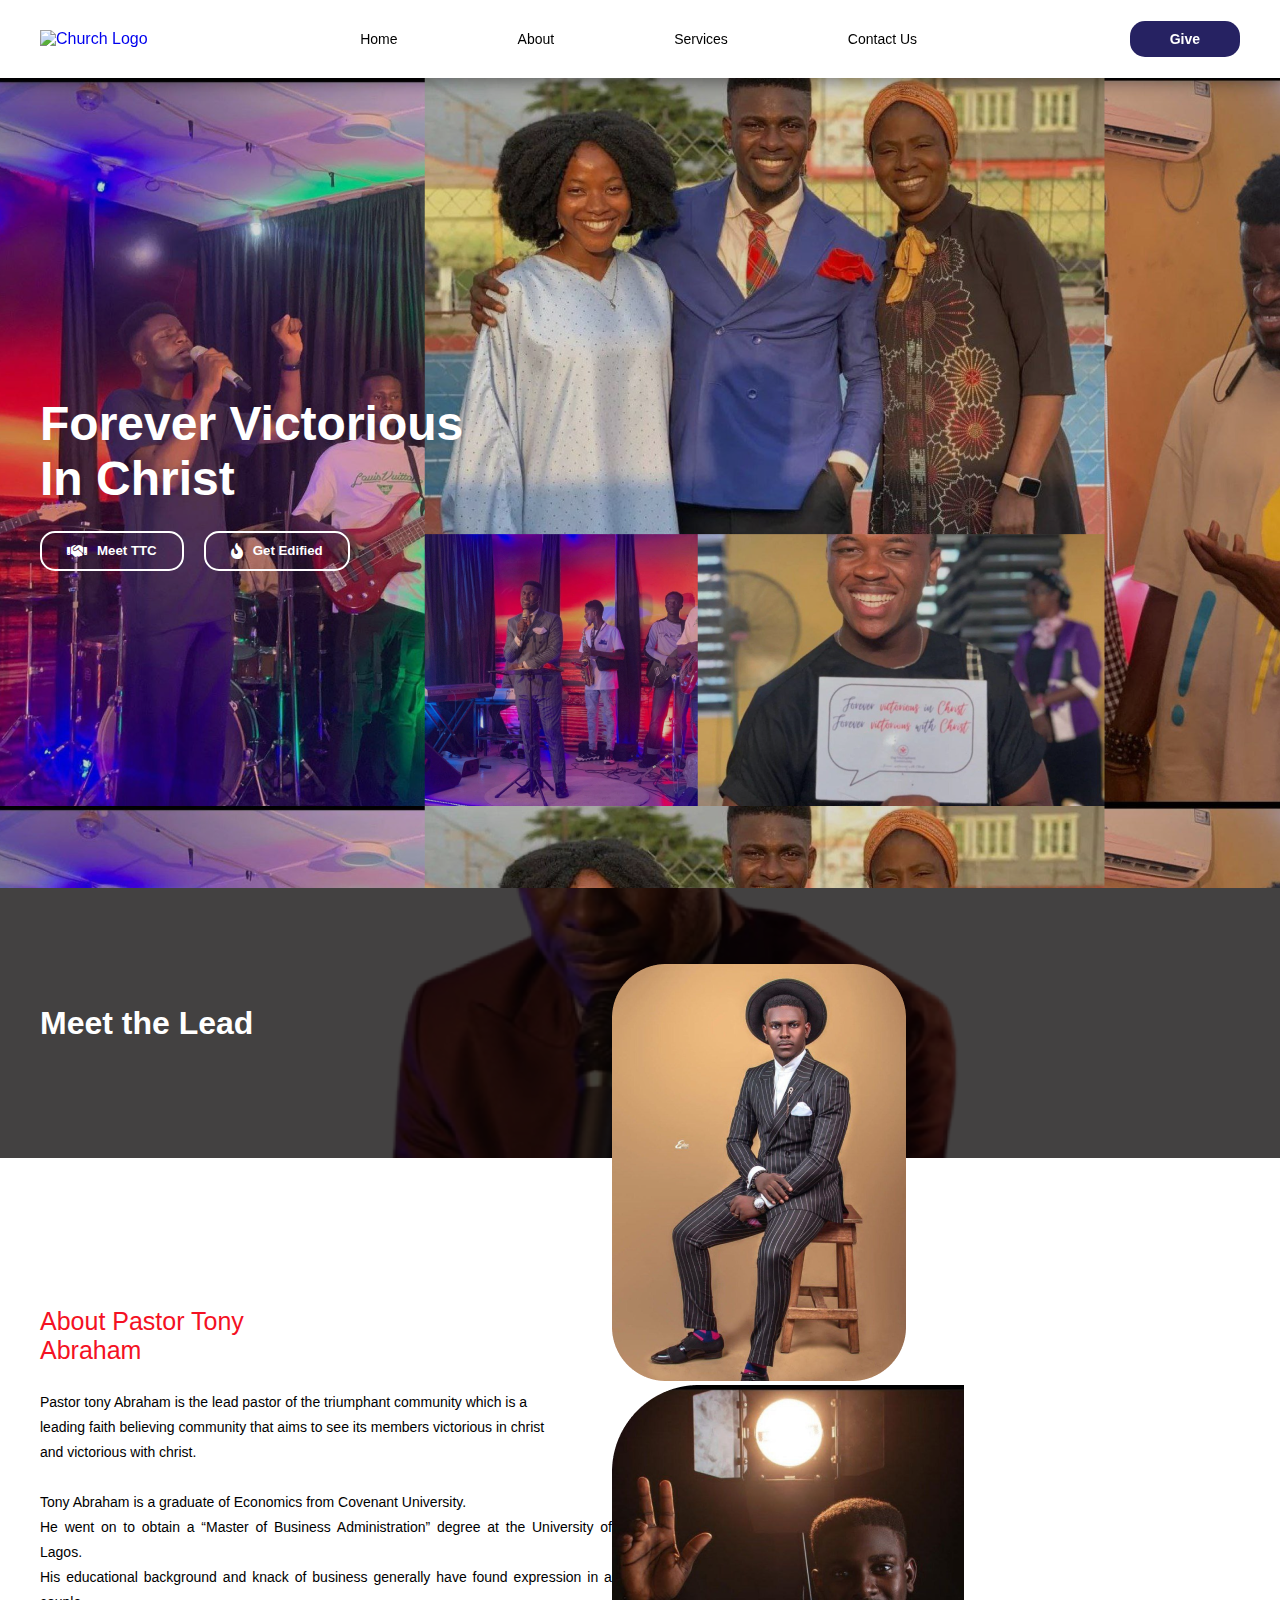
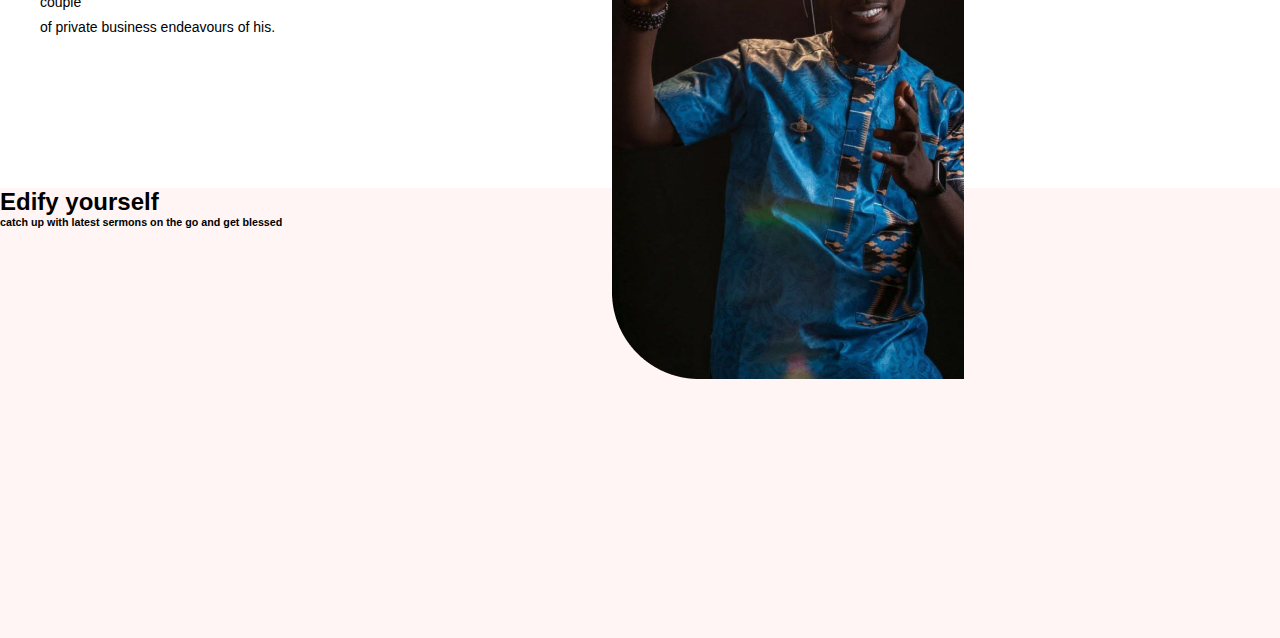
==== index.html @ ed2c710c "First Commit 21-03-2023" ====
<!DOCTYPE html>
<html lang="en">
<head>
    <meta charset="UTF-8">
    <meta http-equiv="X-UA-Compatible" content="IE=edge">
    <meta name="viewport" content="width=device-width, initial-scale=1.0">
    <title>The Triumphant Community</title>
    <link rel="stylesheet" href="/Css/style.css">
    <link rel="stylesheet" href="https://cdnjs.cloudflare.com/ajax/libs/font-awesome/6.3.0/css/all.min.css">
</head>
<body>

    <!-- HEADER SECTION -->
    <section id="header">
        <a href="#"><img src="" alt="Church Logo"></a>

        <div>
            <ul id="navbar">
                <li><a href="index.html">Home</a></li>
                <li><a href="">About</a></li>
                <li><a href="">Services</a></li>
                <li><a href="">Contact Us</a></li>
            </ul>
        </div>

        <button>Give</button>
    </section>

    <!-- HERO SECTION -->
    <section id="hero">
        <!-- <img src="/Assets/Main.png" alt=""> -->
        <h2>Forever Victorious <br> In Christ</h2>

        <div>
            <div class="meet">
                <i class="fas fa-handshake"></i>
                <h5>Meet TTC</h5>
            </div>

            <div class="edified">
                <i class="fas fa-fire-flame-curved"></i>
                <h5>Get Edified</h5>
            </div>
        </div>
    </section>

    <!-- MEET THE LEAD SECTION -->
    <section id="lead">
        <h2>Meet the Lead</h2>
    </section>

    <!-- ABOUT SECTION -->
    <section id="about">
        <div class="left">
            <h2>About Pastor Tony <br>Abraham</h2>
            <p>Pastor tony Abraham is the lead pastor of the triumphant community which is a <br> leading faith believing community that aims to see its members victorious in christ <br> and victorious with christ.
                <br>
                <br>
            Tony Abraham is a graduate of Economics from Covenant University. <br> He went on to obtain a “Master of Business Administration” degree at the University of Lagos. <br> His educational background and knack of business generally have found expression in a couple <br> of private business endeavours of his.</p>
        </div>
        <div class="right">
            <img src="/Assets/1.png" alt="">
            <img class="img2" src="/Assets/2.png" alt="">
        </div>
    </section>

    <!-- SERMON SECTION -->
    <section id="sermon">
        <div class="top">
            <h2>Edify yourself</h2>
            <h6>catch up with latest sermons on the go and get blessed</h6>
        </div>

        <div class="sermon-box">
            
        </div>
    </section>
</body>
</html>
---- Css/style.css ----
@import url('https://fonts.googleapis.com/css2?family=League+Spartan:wght@100;200;300;400;500;600;700;800;900&display=swap');

/*GLOBAL STYLING*/
*{
    margin: 0;
    padding: 0;
    box-sizing: border-box;
    font-family: 'Leauge Spartan', sans-serif;
}
:root{
    --Black-- : #000000;
    --White-- : #fff;
    --Blue-- : #262262;
    --Red-- : #F41123;
    --Blue2-- : #231f60;
    --Red2-- : #F40618;
}
html{
    scroll-behavior: smooth;
}

/* HEADER SECTION */
#header{
    margin: auto;
    padding: 20px 40px;
    display: flex;
    align-items: center;
    justify-content: space-between;
    background-color: var(--White--);
    box-shadow: 0 5px 15px rgba(0, 0, 0, 0.4);
    z-index: 999;
    position: sticky;
    top: 0;
    left: 0;
}
#header a{
    text-decoration: none;
}
#navbar{
    display: flex;
    align-items: center;
    justify-content: center;
}
#navbar li{
    list-style: none;
    padding: 10px 40px;
    position: relative;
}
#navbar li a{
    text-decoration: none;
    color: var(--Black--);
    font-size: 14px;
    font-weight: 500;
    transition: .5s ease-in-out;
    padding: 10px 20px;
    border-radius: 15px;
}
#navbar li a:hover,
#navbar li a.active{
    color: var(--White--);
    background-color: var(--Blue--);
}
#header button{
    cursor: pointer;
    padding: 10px 40px;
    color: var(--White--);
    background-color: var(--Blue--);
    border-radius: 15px;
    border: none;
    font-size: 14px;
    font-weight: 600;
}


/* HERO SECTION */
#hero{
    background-image: url(/Assets/Main.png);
    background-color: #D9D9D9;
    background-blend-mode: multiply;
    height: 90vh;
    display: flex;
    flex-direction: column;
    align-items: flex-start;
    justify-content: center;
}
#hero h2{
    color: var(--White--);
    font-size: 48px;
    font-weight: 900;
    margin-left: 40px;
    margin-bottom: 25px;
}
#hero div{
    margin-left: 20px;
    display: flex;
    align-items: center;
    justify-content: space-between;
}
.meet{
    display: flex;
    align-items: center;
    justify-content: center;
    border: 2px solid var(--White--);
    padding: 10px 20px;
    border-radius: 15px;
    cursor: pointer;
    transition: .5s ease-in-out;
}
.meet i{
    color: var(--White--);
    margin: auto 5px;
}
.meet h5{
    color: var(--White--);
    margin: auto 5px;
}
.edified{
    display: flex;
    align-items: center;
    justify-content: center;
    border: 2px solid var(--White--);
    padding: 10px 20px;
    border-radius: 15px;
    cursor: pointer;
    transition: .5s ease-in-out;
}
.edified i{
    color: var(--White--);
    margin: auto 5px;
}
.edified h5{
    color: var(--White--);
    margin: auto 5px;
}
.meet:hover ,
.edified:hover {
    background-color: var(--Red--);
    border-radius: 15px;
    border: none;
}


/* MEET THE LEAD SECTION */
#lead{
    background-image: url(/Assets/Lead.png);
    background-color: #434141;
    background-blend-mode: multiply;
    height: 30vh;
    background-repeat: no-repeat;
    background-position: center;
    background-size: cover;
    display: flex;
    flex-direction: column;
    align-items: flex-start;
    justify-content: center;
}
#lead h2{
    color: var(--White--);
    font-size: 32px;
    font-weight: 700;
    margin-left: 40px;
}


/* ABOUT SECTION */
#about{
    margin: auto 40px;
    display: flex;
    align-items: center;
    justify-content: space-between;
    height: 70vh;
}
#about .left{
    display: block;
    align-items: flex-start;
}
#about .left h2{
    color: var(--Red--);
    font-size: 25px;
    font-weight: 500;
    margin-bottom: 25px;
}
#about .left p{
    font-size: 14px;
    line-height: 25px;
    text-align: justify;
}
#about .right{
    display: block;
    align-items: center;
    justify-content: center;
}


/* SERMON SECTION */
#sermon{
    background: #FFF5F5;
    height: 50vh;
}
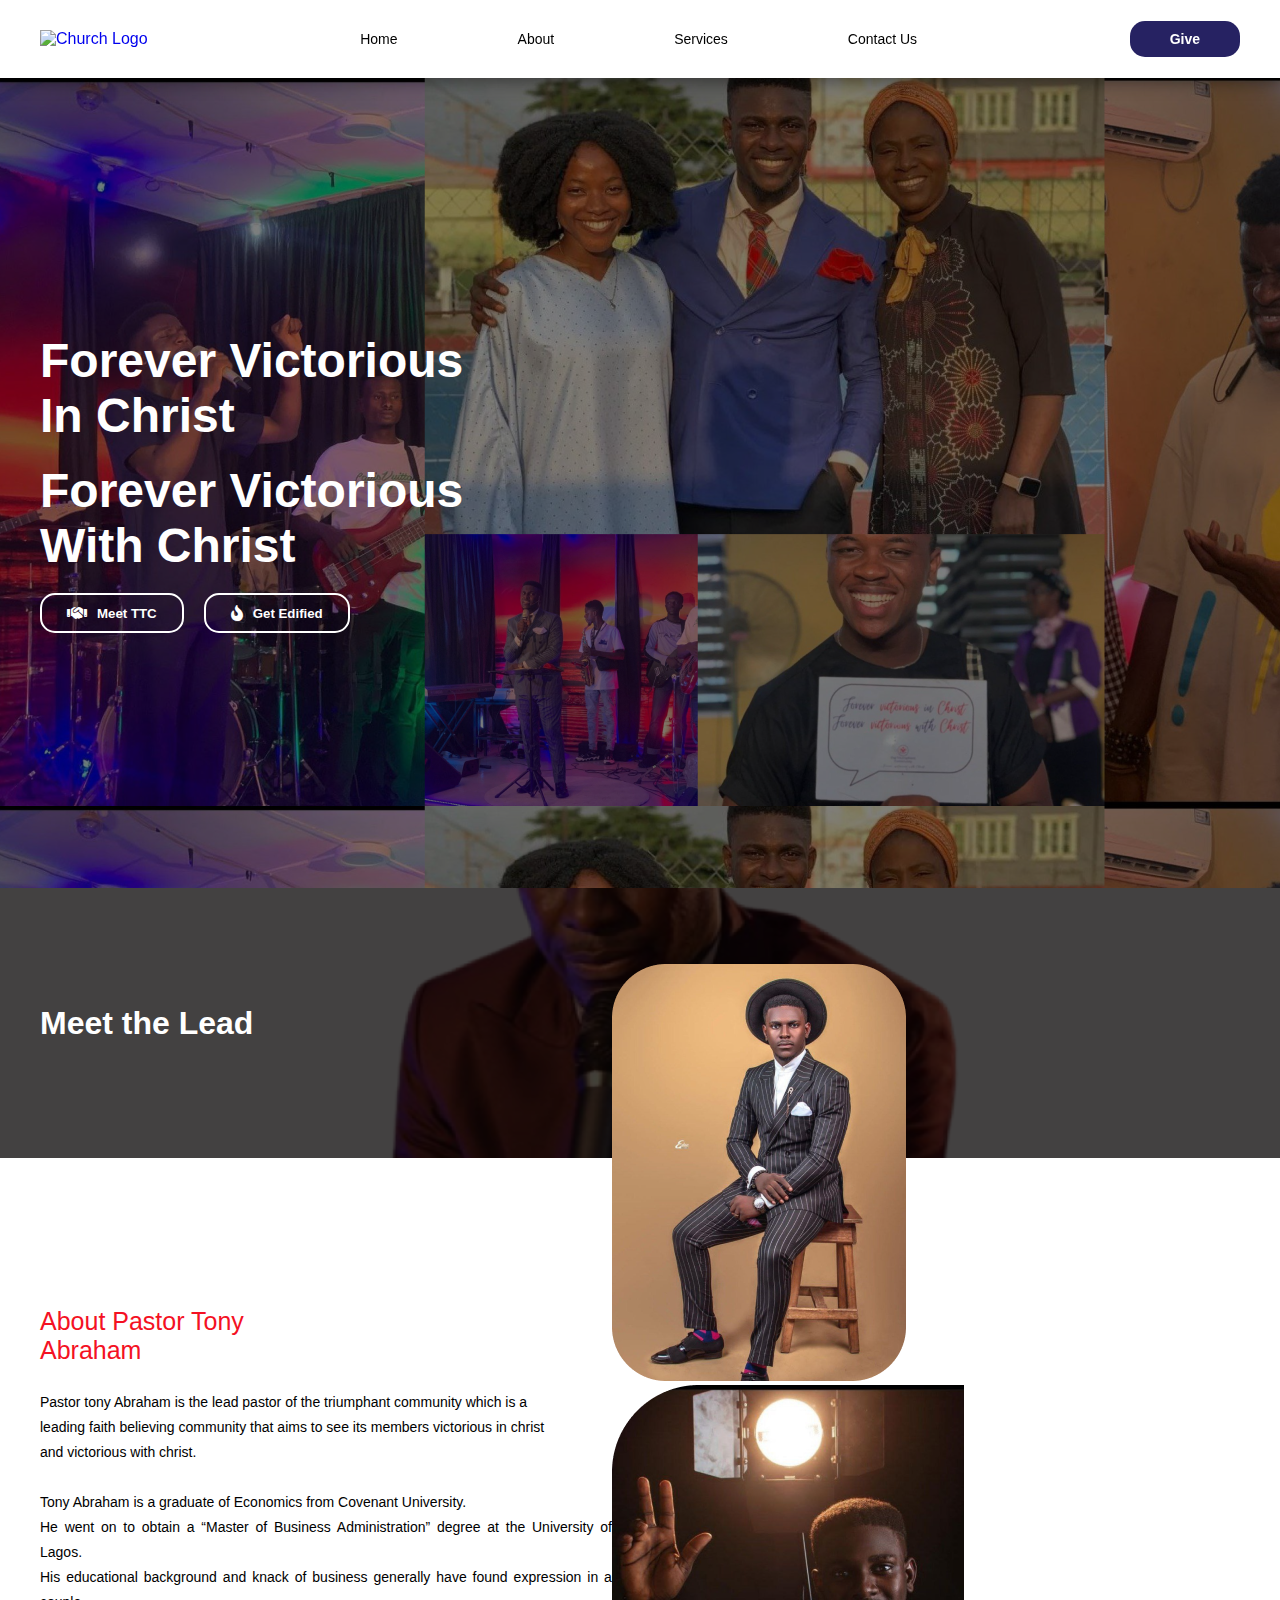
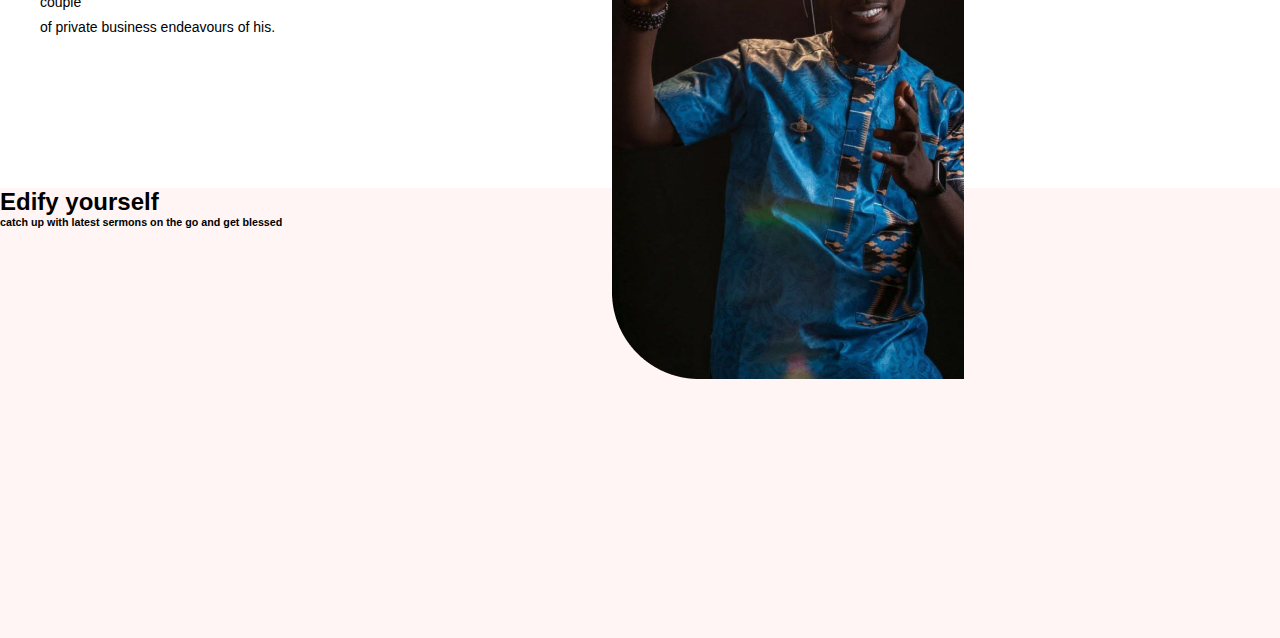
==== commit 38efe2fb: "Second Commit 22-03-2023" ====
--- a/index.html
+++ b/index.html
@@ -30,6 +30,7 @@
     <section id="hero">
         <!-- <img src="/Assets/Main.png" alt=""> -->
         <h2>Forever Victorious <br> In Christ</h2>
+        <h2>Forever Victorious <br> With Christ</h2>
 
         <div>
             <div class="meet">
@@ -72,7 +73,7 @@
         </div>
 
         <div class="sermon-box">
-            
+
         </div>
     </section>
 </body>
--- a/Css/style.css
+++ b/Css/style.css
@@ -75,7 +75,7 @@
 /* HERO SECTION */
 #hero{
     background-image: url(/Assets/Main.png);
-    background-color: #D9D9D9;
+    background-color: rgba(0, 0, 0, 0.5);
     background-blend-mode: multiply;
     height: 90vh;
     display: flex;
@@ -88,7 +88,7 @@
     font-size: 48px;
     font-weight: 900;
     margin-left: 40px;
-    margin-bottom: 25px;
+    margin-bottom: 20px;
 }
 #hero div{
     margin-left: 20px;
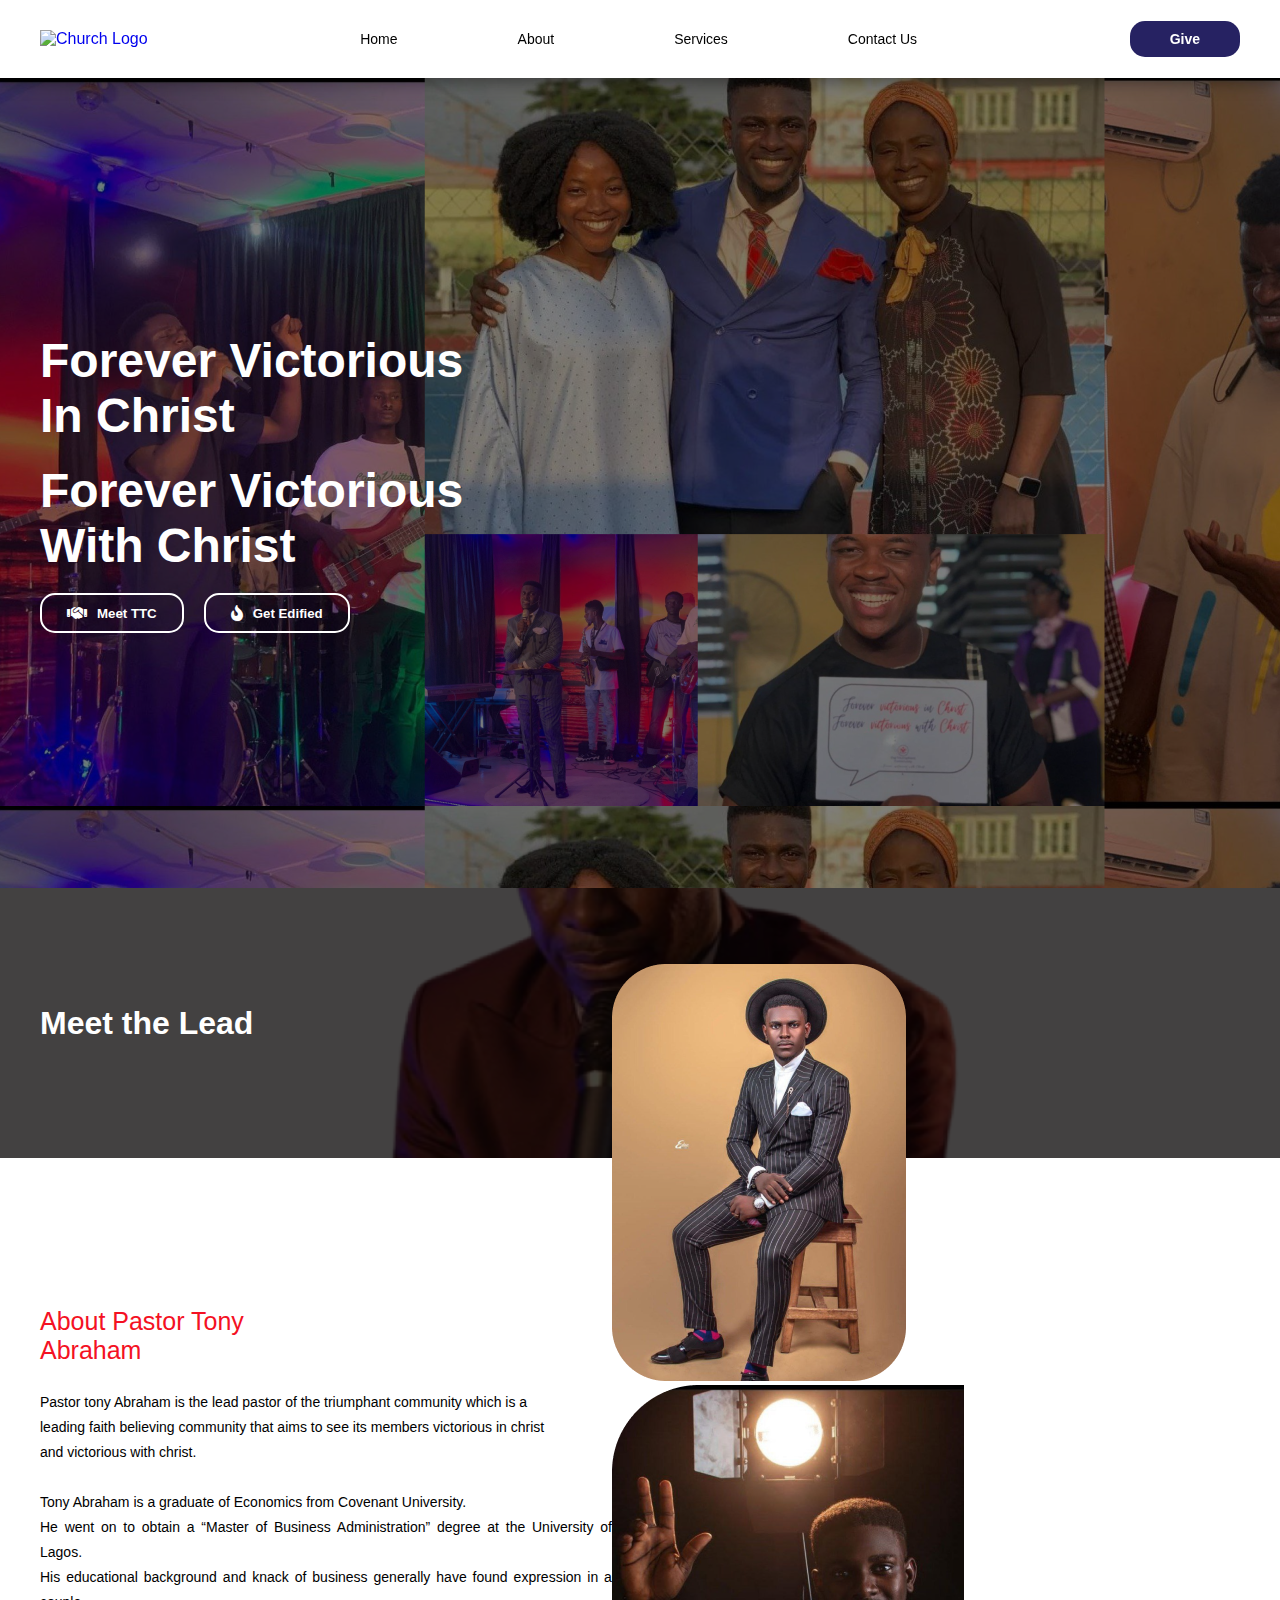
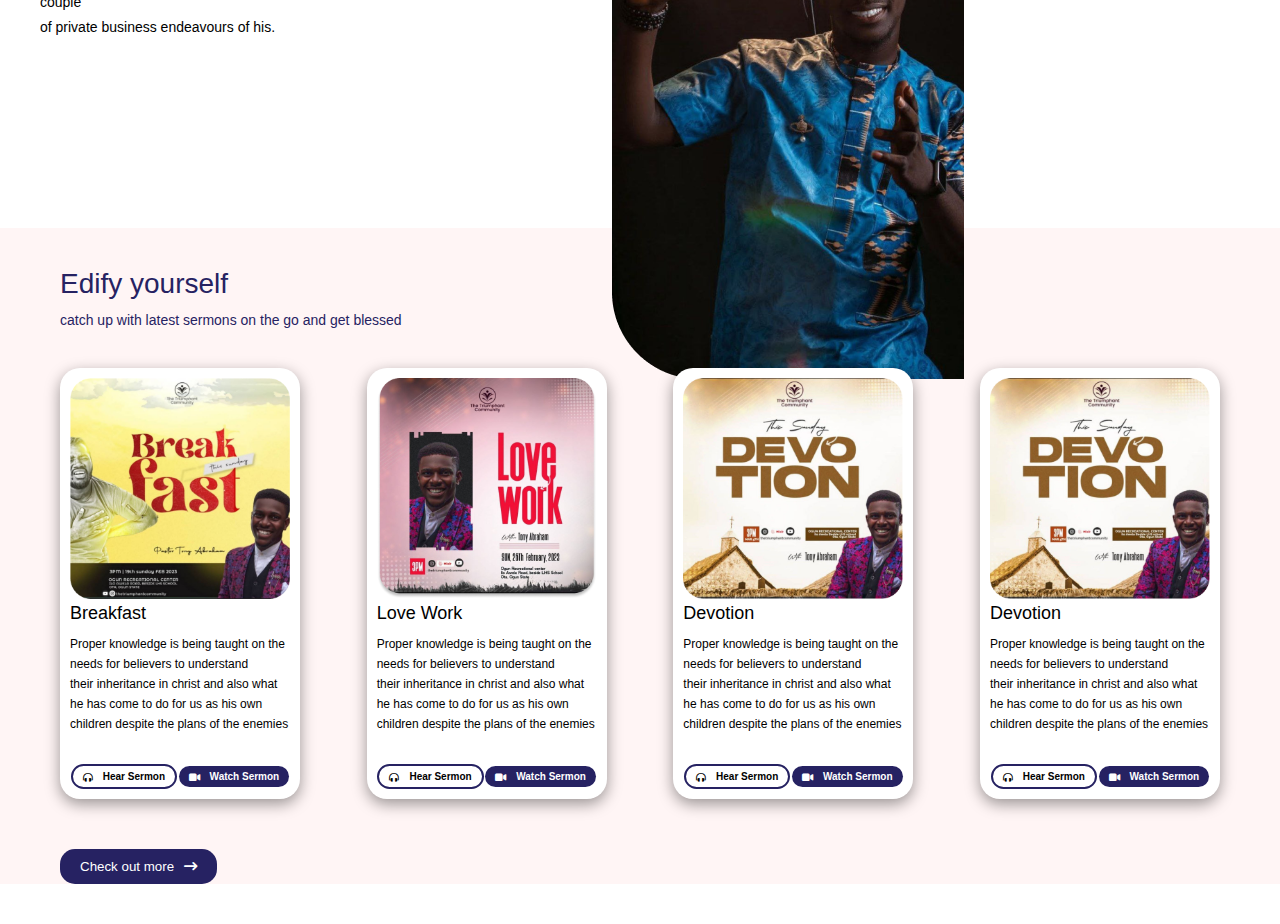
==== commit 4f948770: "Third Commit 23-03-2023" ====
--- a/index.html
+++ b/index.html
@@ -73,8 +73,83 @@
         </div>
 
         <div class="sermon-box">
+            <div class="box-1">
+                <img src="/Assets/sermon 1.png" alt="sermon 1">
+                <h3>Breakfast</h3>
+                <p>Proper knowledge is being taught on the needs for believers to understand <br>their inheritance in christ and also what he has come to do for us as his own children despite the plans of the enemies</p>
 
+                <div class="btnnn">
+                    <div class="hear">
+                        <i class="fas fa-headphones-simple"></i>
+                        <h5>Hear Sermon</h5>
+                    </div>
+        
+                    <div class="watch">
+                        <i class="fas fa-video"></i>
+                        <h5>Watch Sermon</h5>
+                    </div>
+                </div>
+            </div> 
+            
+            <div class="box-1">
+                <img src="/Assets/sermon 2.png" alt="sermon 1">
+                <h3>Love Work</h3>
+                <p>Proper knowledge is being taught on the needs for believers to understand <br>their inheritance in christ and also what he has come to do for us as his own children despite the plans of the enemies</p>
+
+                <div class="btnnn">
+                    <div class="hear">
+                        <i class="fas fa-headphones-simple"></i>
+                        <h5>Hear Sermon</h5>
+                    </div>
+        
+                    <div class="watch">
+                        <i class="fas fa-video"></i>
+                        <h5>Watch Sermon</h5>
+                    </div>
+                </div>
+            </div>  
+
+            <div class="box-1">
+                <img src="/Assets/sermon 3.png" alt="sermon 1">
+                <h3>Devotion</h3>
+                <p>Proper knowledge is being taught on the needs for believers to understand <br>their inheritance in christ and also what he has come to do for us as his own children despite the plans of the enemies</p>
+
+                <div class="btnnn">
+                    <div class="hear">
+                        <i class="fas fa-headphones-simple"></i>
+                        <h5>Hear Sermon</h5>
+                    </div>
+        
+                    <div class="watch">
+                        <i class="fas fa-video"></i>
+                        <h5>Watch Sermon</h5>
+                    </div>
+                </div>
+            </div> 
+            
+            <div class="box-1">
+                <img src="/Assets/sermon 3.png" alt="sermon 1">
+                <h3>Devotion</h3>
+                <p>Proper knowledge is being taught on the needs for believers to understand <br>their inheritance in christ and also what he has come to do for us as his own children despite the plans of the enemies</p>
+
+                <div class="btnnn">
+                    <div class="hear">
+                        <i class="fas fa-headphones-simple"></i>
+                        <h5>Hear Sermon</h5>
+                    </div>
+        
+                    <div class="watch">
+                        <i class="fas fa-video"></i>
+                        <h5>Watch Sermon</h5>
+                    </div>
+                </div>
+            </div> 
         </div>
+        
+        <button>
+            <span>Check out more</span>
+            <i class="fas fa-arrow-right-long"></i>
+        </button>
     </section>
 </body>
 </html>--- a/Css/style.css
+++ b/Css/style.css
@@ -69,6 +69,10 @@
     border: none;
     font-size: 14px;
     font-weight: 600;
+    transition: .3 ease-in-out;
+}
+#header button:hover{
+    transform: scale(1.1);
 }
 
 
@@ -195,5 +199,116 @@
 /* SERMON SECTION */
 #sermon{
     background: #FFF5F5;
-    height: 50vh;
-}
+    margin: 40px auto;
+    display: flex;
+    flex-wrap: wrap;
+}
+.top{
+    margin: 40px 60px;
+}
+.top h2{
+    font-size: 28px;
+    font-weight: 500;
+    color: var(--Blue--);
+    margin-bottom: 12px;
+}
+.top h6{
+    font-size: 14px;
+    font-weight: 300;
+    color: var(--Blue--);
+}
+.sermon-box{
+    margin: auto 40px;
+    display: flex;
+    align-items: center;
+    justify-content: space-between;
+    margin-bottom: 50px;
+}
+.box-1{
+    padding: 10px;
+    margin: auto 20px;
+    display: block;
+    background: var(--White--);
+    box-shadow: 0 5px 15px rgba(0, 0, 0, 0.4);
+    border-radius: 20px;
+    width: 20%;
+}
+.box-1 img{
+    width: 100%;
+}
+.box-1 h3{
+    font-size: 18px;
+    font-weight: 400;
+    margin-bottom: 10px;
+}
+.box-1 p{
+    font-size: 12px;
+    font-weight: 300;
+    line-height: 20px;
+    margin-bottom: 30px;
+}
+.btnnn{
+    display: flex;
+    align-items: center;
+    justify-content: space-around;
+}
+.hear{
+    display: flex;
+    align-items: center;
+    justify-content: center;
+    border: 2px solid var(--Blue--);
+    padding: 5px 5px;
+    border-radius: 15px;
+    cursor: pointer;
+    transition: .5s ease-in-out;
+}
+.hear i{
+    color: var(--Black--);
+    margin: auto 5px;
+    font-size: 10px;
+}
+.hear h5{
+    color: var(--Black--);
+    margin: auto 5px;
+    font-size: 10px;
+}
+.watch{
+    display: flex;
+    align-items: center;
+    justify-content: center;
+    border: transparent;
+    background-color: var(--Blue--);
+    padding: 5px 5px;
+    border-radius: 15px;
+    cursor: pointer;
+    transition: .5s ease-in-out;
+}
+.watch i{
+    color: var(--White--);
+    margin: auto 5px;
+    font-size: 10px;
+}
+.watch h5{
+    color: var(--White--);
+    margin: auto 5px;
+    font-size: 10px;
+}
+#sermon button{
+    cursor: pointer;
+    background: var(--Blue--);
+    border: none;
+    padding: 10px 20px;
+    border-radius: 15px;
+    display: flex;
+    align-items: center;
+    justify-content: space-between;
+    margin-left: 60px;
+}
+#sermon button span{
+    color: var(--White--);
+    margin-right: 5px;
+}
+#sermon button i{
+    color: var(--White--);
+    margin-left: 5px;
+}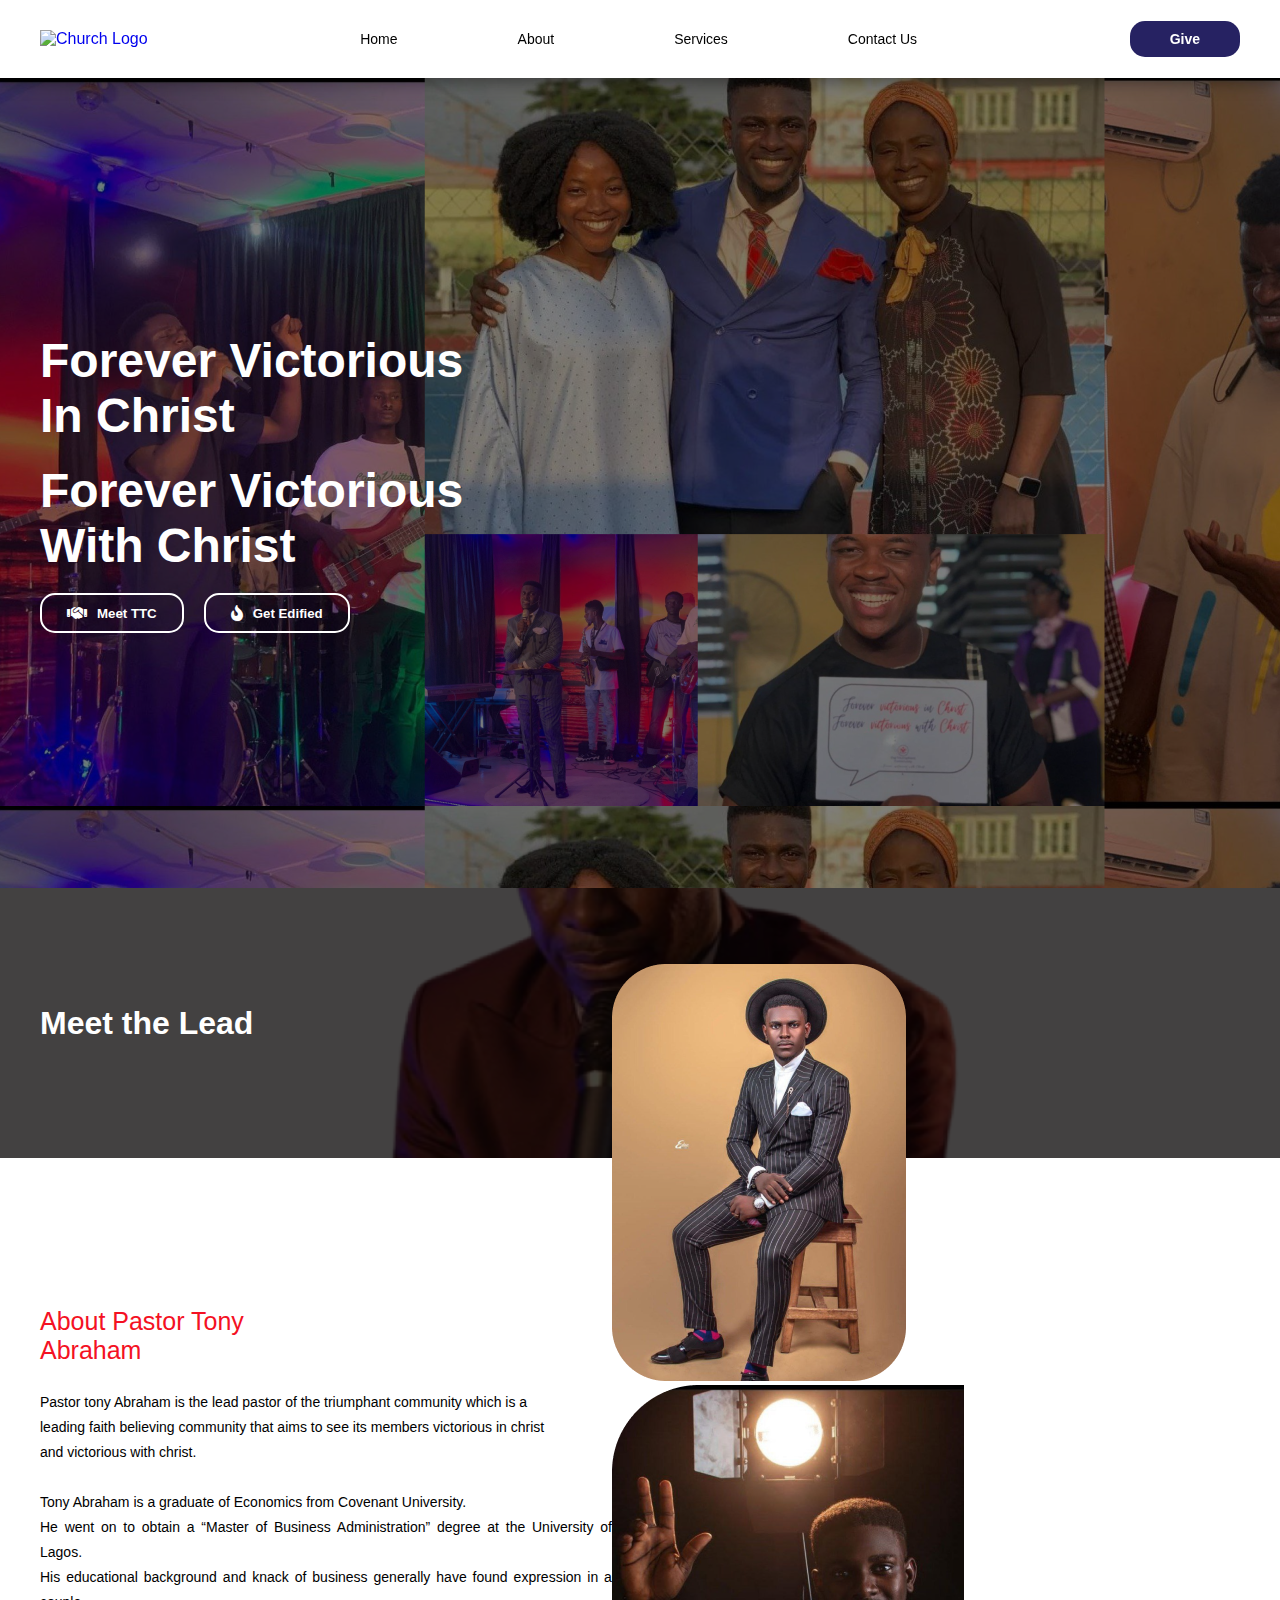
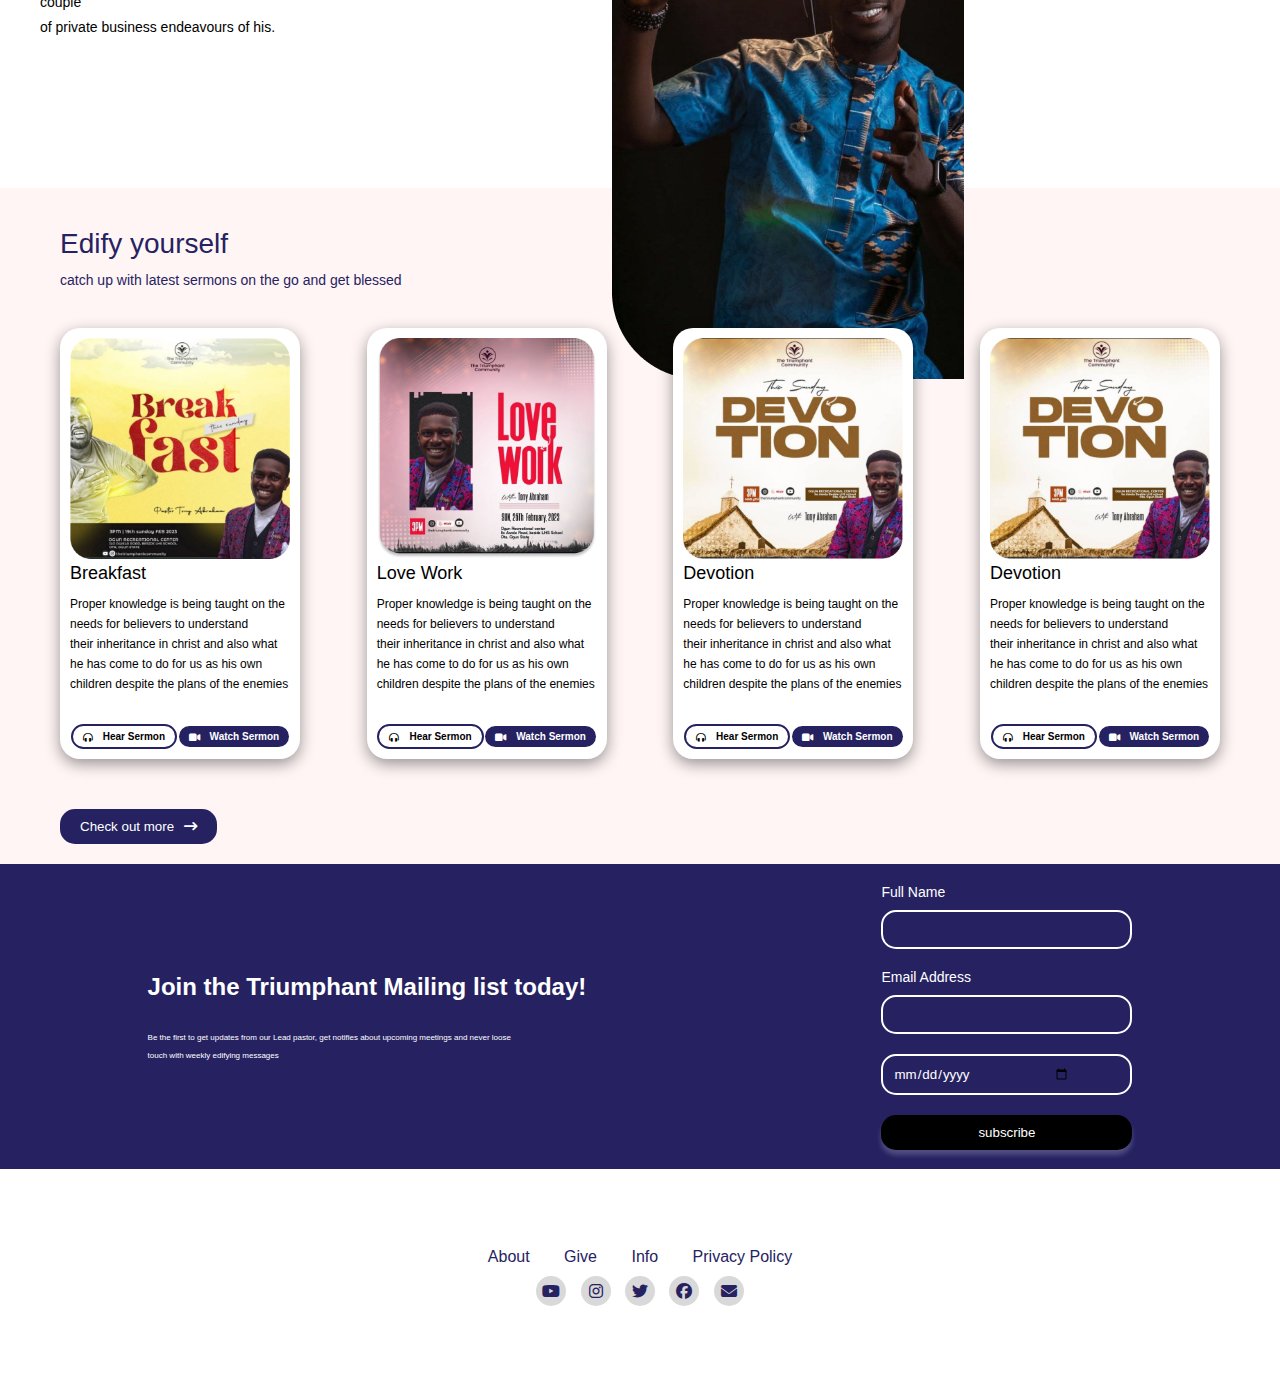
==== commit d25447f9: "Fourth Commit 24-03-2023" ====
--- a/index.html
+++ b/index.html
@@ -145,11 +145,52 @@
                 </div>
             </div> 
         </div>
-        
+
         <button>
             <span>Check out more</span>
             <i class="fas fa-arrow-right-long"></i>
         </button>
     </section>
+
+    <!-- GALLERY SECTION -->
+    <section id="gallery">
+
+    </section>
+
+    <!-- SUBSCRIBE SECTION -->
+    <section id="subscribe">
+        <div class="mail">
+            <h3>Join the Triumphant Mailing list today!</h3>
+            <span>Be the first to get updates from our Lead pastor, get notifies about upcoming meetings and never loose <br> touch with weekly edifying messages
+            </span>
+        </div>
+
+        <div class="form">
+            <label class="user-label">Full Name</label>
+            <input type="text">
+            <label class="user-label">Email Address</label>
+            <input type="email">
+            <input type="date" placeholder="Your Birthday">
+            <button>subscribe</button>
+        </div>
+    </section>
+
+    <!-- FOOTER SECTION -->
+    <footer>
+        <div class="link">
+            <a href="#">About</a>
+            <a href="#">Give</a>
+            <a href="#">Info</a>
+            <a href="#">Privacy Policy</a>
+        </div>
+
+        <div>
+            <span class="dot"><i class="fab fa-youtube"></i></span>
+            <span class="dot"><i class="fab fa-instagram"></i></span>
+            <span class="dot"><i class="fab fa-twitter"></i></span>
+            <span class="dot"><i class="fab fa-facebook"></i></span>
+            <span class="dot"><i class="fas fa-envelope"></i></span>
+        </div>
+    </footer>
 </body>
 </html>--- a/Css/style.css
+++ b/Css/style.css
@@ -199,7 +199,6 @@
 /* SERMON SECTION */
 #sermon{
     background: #FFF5F5;
-    margin: 40px auto;
     display: flex;
     flex-wrap: wrap;
 }
@@ -303,6 +302,7 @@
     align-items: center;
     justify-content: space-between;
     margin-left: 60px;
+    margin-bottom: 20px;
 }
 #sermon button span{
     color: var(--White--);
@@ -311,4 +311,96 @@
 #sermon button i{
     color: var(--White--);
     margin-left: 5px;
+}
+
+
+/* GALLERY SECTION */
+
+
+
+/* SUBSCRIBE SECTION */
+#subscribe{
+    height: 305px;
+    background: var(--Blue--);
+    display: flex;
+    align-items: center;
+    justify-content: space-around;
+}
+#subscribe .mail h3{
+    color: var(--White--);
+    font-weight: 600;
+    font-size: 24px;
+    line-height: 29px;
+    margin-bottom: 25px;
+}
+#subscribe .mail span{
+    font-weight: 500;
+    font-size: 8px;
+    line-height: 10px;
+    color: var(--White--);
+}
+#subscribe .form{
+    display: flex;
+    flex-direction: column;
+}
+#subscribe .form input{
+    background: transparent;
+    border: 2px solid var(--White--);
+    padding: 10px 60px 10px 10px;
+    margin-bottom: 20px;
+    border-radius: 15px;
+    color: var(--White--);
+}
+#subscribe .form input::placeholder{
+    color: var(--White--);
+    font-size: 12px;
+}
+#subscribe .form button{
+    cursor: pointer;
+    background: var(--Black--);
+    border: none;
+    padding: 10px 20px;
+    border-radius: 15px;
+    color: var(--White--);
+    box-shadow: 0 5px 5px rgba(255, 255, 255, 0.2);
+}
+.user-label{
+    color: var(--White--);
+    font-size: 14px;
+    font-weight: 500;
+    margin-bottom: 10px;
+}
+
+
+/* FOOTER SECTION */
+footer{
+    display: flex;
+    flex-direction: column;
+    align-items: center;
+    justify-content: center;
+    height: 25vh;
+}
+footer .link a{
+    text-decoration: none;
+    color: var(--Blue--);
+    font-size: 16px;
+    margin: 10px 15px;
+}
+footer div .dot{
+    display: inline-flex;
+    align-items: center;
+    justify-content: center;
+    margin: 10px 5px;
+}
+footer .dot{
+    height: 30px;
+    width: 30px;
+    background-color: #D9D9D9;
+    border-radius: 50%;
+    display: inline-block;
+}
+.dot i{
+    color: var(--Blue--);
+    font-size: 16px;
+    text-align: center;
 }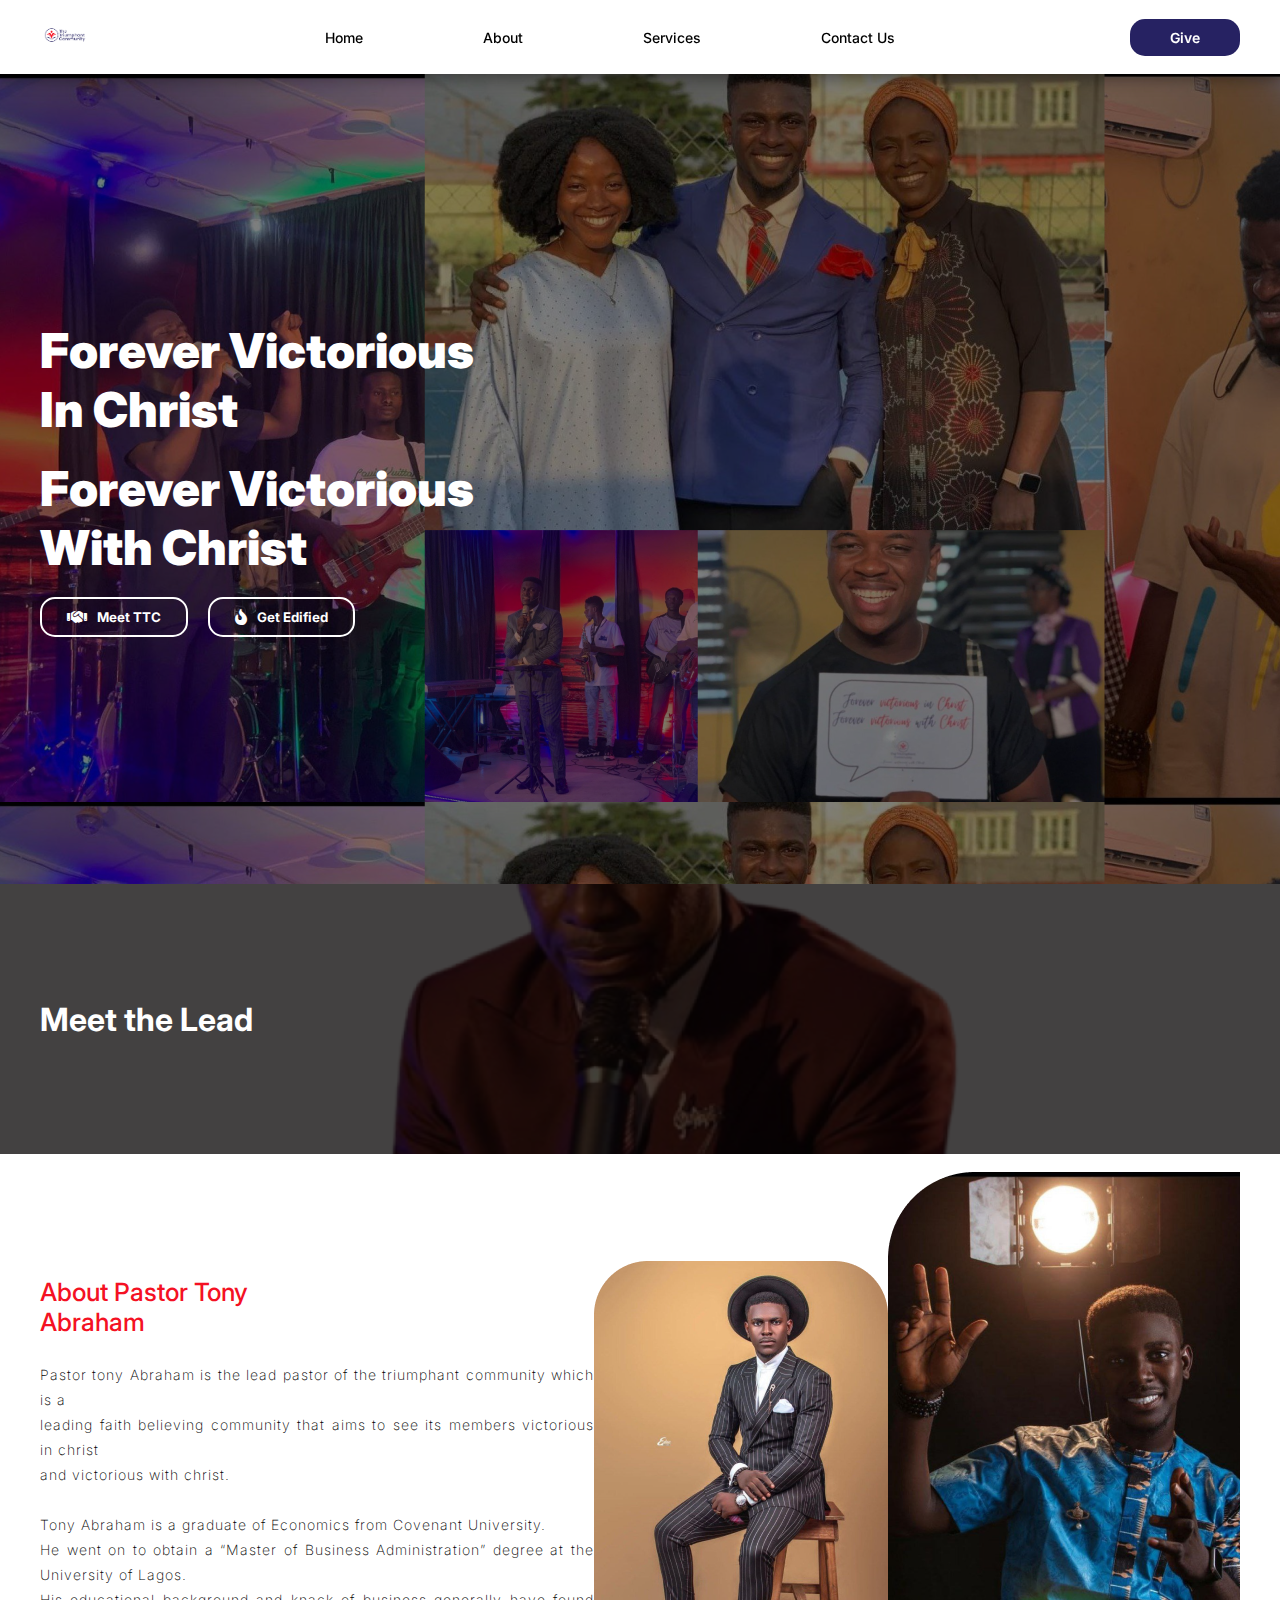
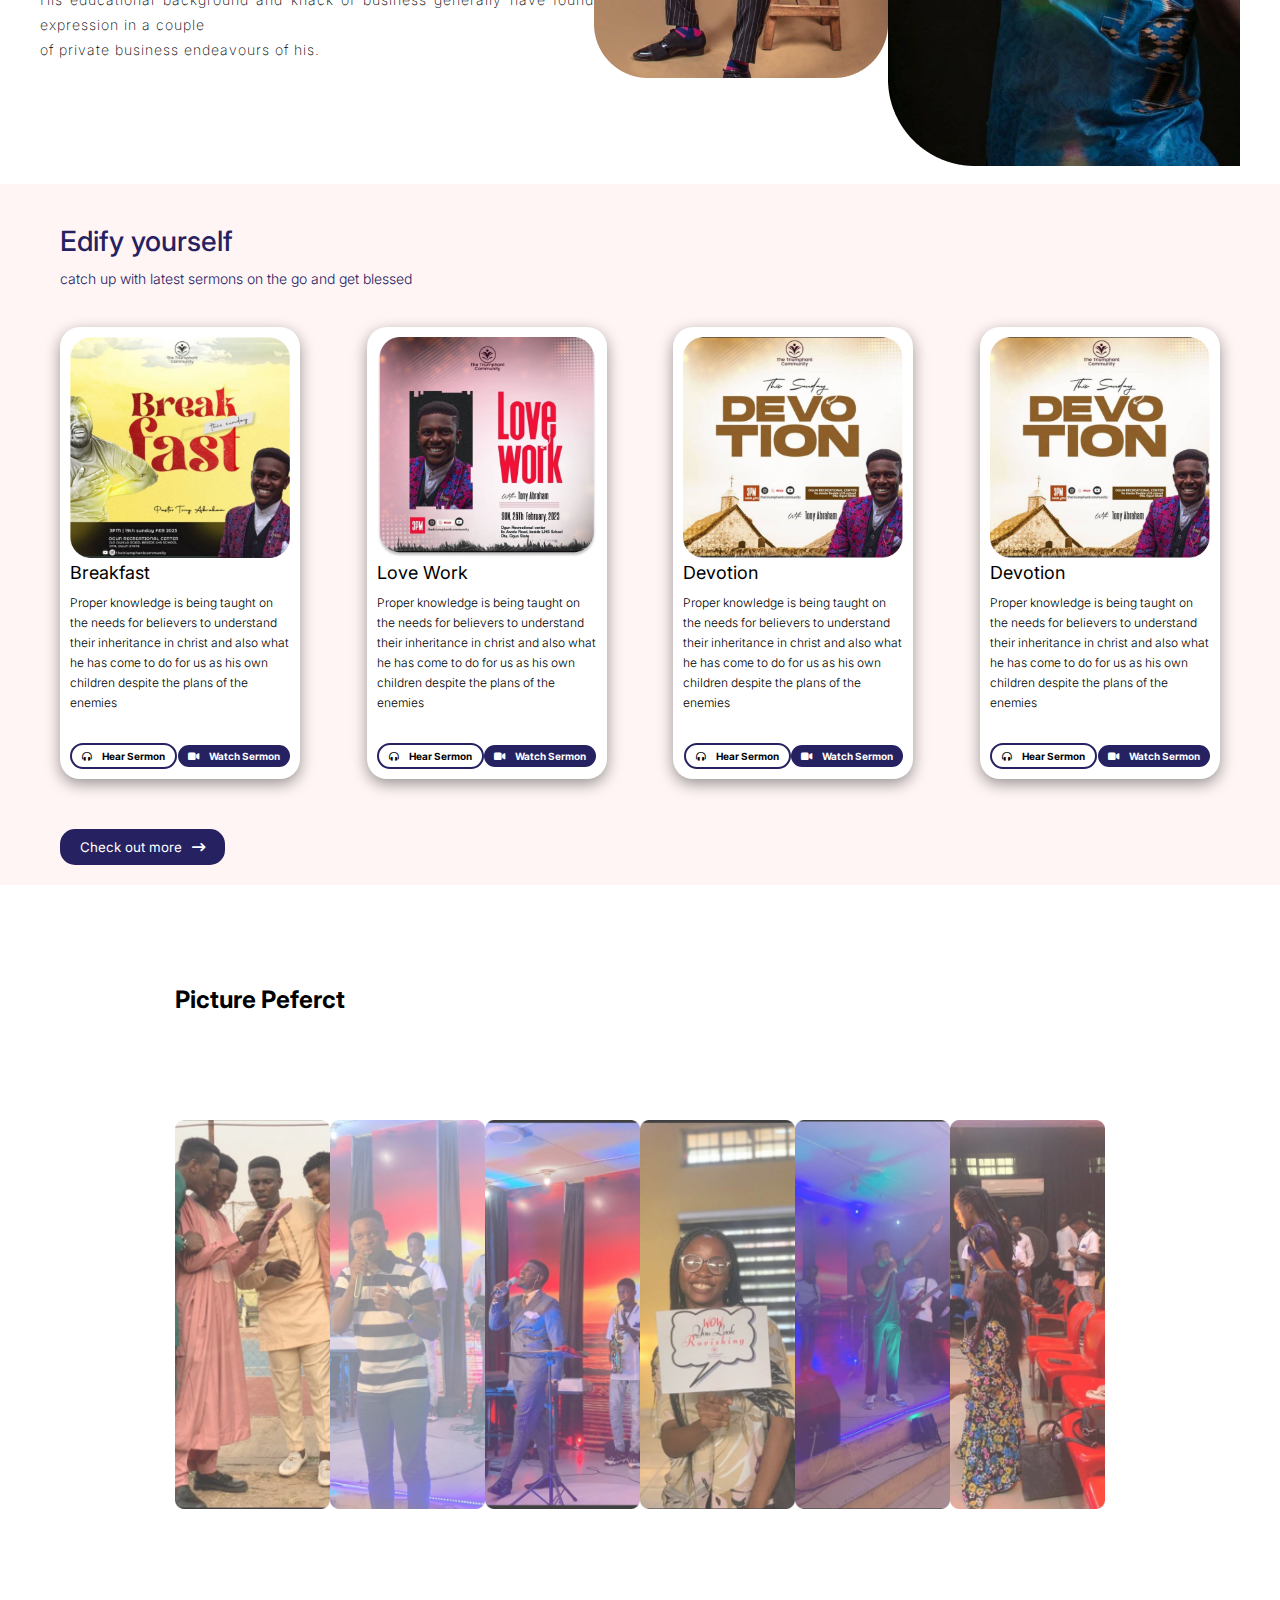
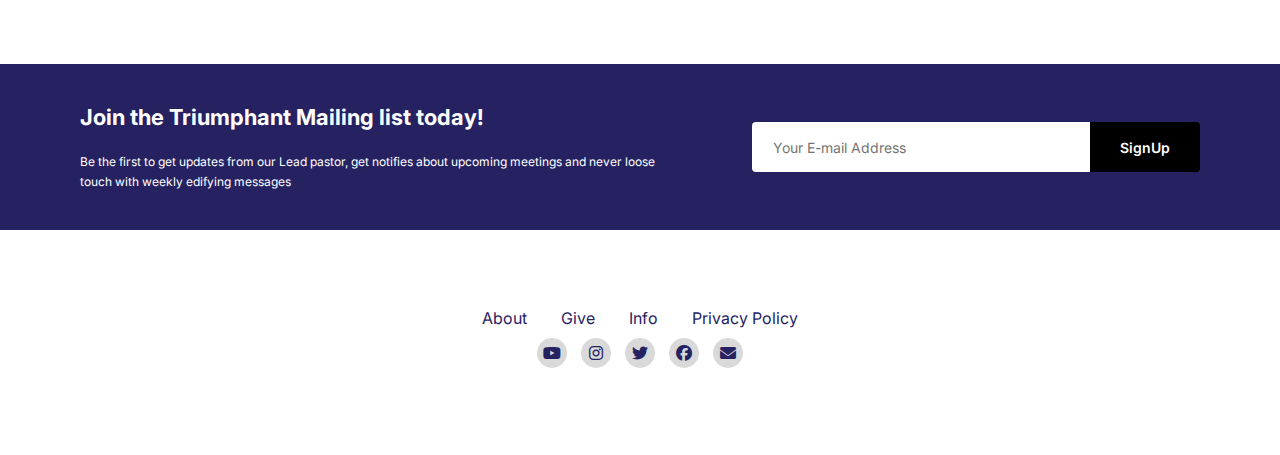
==== commit e758597c: "Fifth Commit 25-03-2023" ====
--- a/index.html
+++ b/index.html
@@ -12,12 +12,12 @@
 
     <!-- HEADER SECTION -->
     <section id="header">
-        <a href="#"><img src="" alt="Church Logo"></a>
+        <a href="index.html"><img src="/Assets/TTF LOGO.png" alt="Church Logo"></a>
 
         <div>
             <ul id="navbar">
                 <li><a href="index.html">Home</a></li>
-                <li><a href="">About</a></li>
+                <li><a href="about.html">About</a></li>
                 <li><a href="">Services</a></li>
                 <li><a href="">Contact Us</a></li>
             </ul>
@@ -154,11 +154,55 @@
 
     <!-- GALLERY SECTION -->
     <section id="gallery">
-
+        <h2 class="title">Picture Peferct</h2>
+
+        <div class="gallery-wrapper">
+            <figure class="gallery-item">
+                <img src="/Assets/G1.png" alt="Image 1" class="item-image">
+                <figcaption class="item-description">
+                    <h2 class="name">Exclusive Pictures</h2>
+                </figcaption>
+            </figure>
+
+            <figure class="gallery-item">
+                <img src="/Assets/G2.png" alt="Image 1" class="item-image">
+                <figcaption class="item-description">
+                    <h2 class="name">Exclusive Pictures</h2>
+                </figcaption>
+            </figure>
+
+            <figure class="gallery-item">
+                <img src="/Assets/G3.png" alt="Image 1" class="item-image">
+                <figcaption class="item-description">
+                    <h2 class="name">Exclusive Pictures</h2>
+                </figcaption>
+            </figure>
+
+            <figure class="gallery-item">
+                <img src="/Assets/G4.png" alt="Image 1" class="item-image">
+                <figcaption class="item-description">
+                    <h2 class="name">Exclusive Pictures</h2>
+                </figcaption>
+            </figure>
+
+            <figure class="gallery-item">
+                <img src="/Assets/G5.png" alt="Image 1" class="item-image">
+                <figcaption class="item-description">
+                    <h2 class="name">Exclusive Pictures</h2>
+                </figcaption>
+            </figure>
+
+            <figure class="gallery-item">
+                <img src="/Assets/G6.png" alt="Image 1" class="item-image">
+                <figcaption class="item-description">
+                    <h2 class="name">Exclusive Pictures</h2>
+                </figcaption>
+            </figure>
+        </div>
     </section>
 
     <!-- SUBSCRIBE SECTION -->
-    <section id="subscribe">
+    <section id="subscribe" class="section-p1">
         <div class="mail">
             <h3>Join the Triumphant Mailing list today!</h3>
             <span>Be the first to get updates from our Lead pastor, get notifies about upcoming meetings and never loose <br> touch with weekly edifying messages
@@ -166,12 +210,8 @@
         </div>
 
         <div class="form">
-            <label class="user-label">Full Name</label>
-            <input type="text">
-            <label class="user-label">Email Address</label>
-            <input type="email">
-            <input type="date" placeholder="Your Birthday">
-            <button>subscribe</button>
+            <input type="text" placeholder="Your E-mail Address">
+            <button class="normal">SignUp</button>
         </div>
     </section>
 
--- a/Css/style.css
+++ b/Css/style.css
@@ -1,11 +1,11 @@
-@import url('https://fonts.googleapis.com/css2?family=League+Spartan:wght@100;200;300;400;500;600;700;800;900&display=swap');
+@import url('https://fonts.googleapis.com/css2?family=Inter:wght@300;400;500;600;700;800;900&display=swap');
 
 /*GLOBAL STYLING*/
 *{
     margin: 0;
     padding: 0;
     box-sizing: border-box;
-    font-family: 'Leauge Spartan', sans-serif;
+    font-family: 'Inter', sans-serif;
 }
 :root{
     --Black-- : #000000;
@@ -18,11 +18,29 @@
 html{
     scroll-behavior: smooth;
 }
+.section-p1{
+    padding: 40px 80px;
+}
+.section-m1{
+    margin: 40px 0;
+}
+button.normal{
+    font-size: 14px;
+    font-weight: 600;
+    padding: 15px 30px;
+    color: black;
+    background-color: white;
+    border-radius: 4px;
+    cursor: pointer;
+    border: none;
+    outline: none;
+    transition: 0.25s;
+}
 
 /* HEADER SECTION */
 #header{
     margin: auto;
-    padding: 20px 40px;
+    padding: 10px 40px;
     display: flex;
     align-items: center;
     justify-content: space-between;
@@ -36,6 +54,10 @@
 #header a{
     text-decoration: none;
 }
+#header img{
+    width: 100%;
+    height: 50px;
+}
 #navbar{
     display: flex;
     align-items: center;
@@ -43,7 +65,7 @@
 }
 #navbar li{
     list-style: none;
-    padding: 10px 40px;
+    padding: 5px 40px;
     position: relative;
 }
 #navbar li a{
@@ -190,7 +212,7 @@
     text-align: justify;
 }
 #about .right{
-    display: block;
+    display: flex;
     align-items: center;
     justify-content: center;
 }
@@ -261,6 +283,9 @@
     cursor: pointer;
     transition: .5s ease-in-out;
 }
+.hear:hover{
+    transform: scale(1.1);
+}
 .hear i{
     color: var(--Black--);
     margin: auto 5px;
@@ -282,6 +307,9 @@
     cursor: pointer;
     transition: .5s ease-in-out;
 }
+.watch:hover{
+    transform: scale(1.1);
+}
 .watch i{
     color: var(--White--);
     margin: auto 5px;
@@ -315,61 +343,111 @@
 
 
 /* GALLERY SECTION */
-
-
+#gallery{
+    max-width: 960px;
+    margin-inline: auto;
+    padding: 100px 15px;
+}
+.title{
+    margin-bottom: 50px;
+}
+.gallery-wrapper{
+    display: flex;
+    justify-content: space-between;
+    align-items: center;
+}
+.gallery-item{
+    position: relative;
+    isolation: isolate;
+    display: flex;
+    flex: 1;
+    height: 500px;
+    background: var(--White--);
+    padding: 25px;
+    opacity: 1;
+    overflow: hidden;
+    transition: flex 0.5s, opacity 0.25s;
+}
+.gallery-item:hover{
+    opacity: 1;
+    flex: 5;
+}
+.gallery-item:not(:hover){
+    opacity: 0.75;
+}
+.item-image{
+    position: absolute;
+    top: 0;
+    right: 0;
+    z-index: -1;
+    width: 100%;
+    height: 100%;
+    object-fit: contain;
+}
+.item-description{
+    align-self: flex-end;
+    text-transform: uppercase;
+    color: var(--White--);
+}
+.name{
+    font-size: 12px;
+    background: linear-gradient(90deg, #f32d5b,#ff009b);
+    padding-inline: 10px;
+    transform: translateY(-10px);
+}
+.name{
+    opacity: 0;
+    transition: opacity 0.25s, transform 0.3s;
+    transition-delay: .35s;
+}
+.gallery-item:hover .name{
+    opacity: 1;
+    transform: translateY(0);
+    transition-delay: 0s;
+}
 
 /* SUBSCRIBE SECTION */
 #subscribe{
-    height: 305px;
     background: var(--Blue--);
     display: flex;
-    align-items: center;
-    justify-content: space-around;
-}
-#subscribe .mail h3{
-    color: var(--White--);
-    font-weight: 600;
-    font-size: 24px;
-    line-height: 29px;
-    margin-bottom: 25px;
-}
-#subscribe .mail span{
-    font-weight: 500;
-    font-size: 8px;
-    line-height: 10px;
-    color: var(--White--);
+    justify-content: space-between;
+    flex-wrap: wrap;
+    align-items: center;
+}
+#subscribe h3{
+    font-size: 22px;
+    font-weight: 700;
+    color: var(--White--);
+    margin-bottom: 20px;
+}
+#subscribe span{
+    font-size: 12px;
+    font-weight: 400;
+    color: var(--White--);
+}
+#subscribe input{
+    height: 3.125rem;
+    padding: 0 1.25rem;
+    font-size: 14px;
+    width: 100%;
+    border: 1px solid transparent;
+    border-radius: 4px;
+    outline: none;
+    border-top-right-radius: 0;
+    border-bottom-right-radius: 0;
+}
+#subscribe button{
+    background-color: var(--Black--);
+    color: white;
+    white-space: nowrap;
+    border-top-left-radius: 0;
+    border-bottom-left-radius: 0;
 }
 #subscribe .form{
     display: flex;
-    flex-direction: column;
-}
-#subscribe .form input{
-    background: transparent;
-    border: 2px solid var(--White--);
-    padding: 10px 60px 10px 10px;
-    margin-bottom: 20px;
-    border-radius: 15px;
-    color: var(--White--);
-}
-#subscribe .form input::placeholder{
-    color: var(--White--);
-    font-size: 12px;
-}
-#subscribe .form button{
-    cursor: pointer;
-    background: var(--Black--);
-    border: none;
-    padding: 10px 20px;
-    border-radius: 15px;
-    color: var(--White--);
-    box-shadow: 0 5px 5px rgba(255, 255, 255, 0.2);
-}
-.user-label{
-    color: var(--White--);
-    font-size: 14px;
-    font-weight: 500;
-    margin-bottom: 10px;
-}
+    width: 40%;
+}
+
 
 
 /* FOOTER SECTION */
@@ -393,14 +471,87 @@
     margin: 10px 5px;
 }
 footer .dot{
+    cursor: pointer;
     height: 30px;
     width: 30px;
     background-color: #D9D9D9;
     border-radius: 50%;
     display: inline-block;
+    transition: .4s ease-in-out;
+}
+footer .dot:hover{
+    transform: scale(1.2);
 }
 .dot i{
     color: var(--Blue--);
     font-size: 16px;
     text-align: center;
+}
+
+
+
+
+
+
+
+
+/* ABOUT SECTION */
+/* HERO SECTION */
+#hero2{
+    background-image: url(/Assets/about.png);
+    background-color: rgba(244, 17, 35, 0.19);
+    background-blend-mode: multiply;
+    height: 90vh;
+    display: flex;
+    flex-direction: column;
+    justify-content: center;
+}
+#hero2 h2{
+    color: var(--White--);
+    font-size: 48px;
+    font-weight: 300;
+    text-align: center;
+}
+
+
+/* WE ARE SECTION */
+#we{
+    background: #D9D9D9;
+}
+#we div{
+    display: flex;
+    align-items: center;
+    justify-content: space-around;
+}
+.left{
+    flex-direction: column;
+}
+.left h3{
+    color: var(--Blue--);
+    font-size: 48px;
+    font-weight: 300;
+    margin-bottom: 25px;
+}
+.left p{
+    font-size: 16px;
+    font-weight: 200;
+    letter-spacing: 1px;
+    line-height: 20px;
+}
+
+
+/* FAMILY SECTION */
+#family h3{
+    color: var(--Blue--);
+    text-align: center;
+    font-size: 40px;
+    font-weight: 500;
+    margin-top: 20px;
+    margin-bottom: 30px;
+}
+.container{
+    display: flex;
+    align-items: center;
+    justify-content: space-around;
+    margin-bottom: 20px;
 }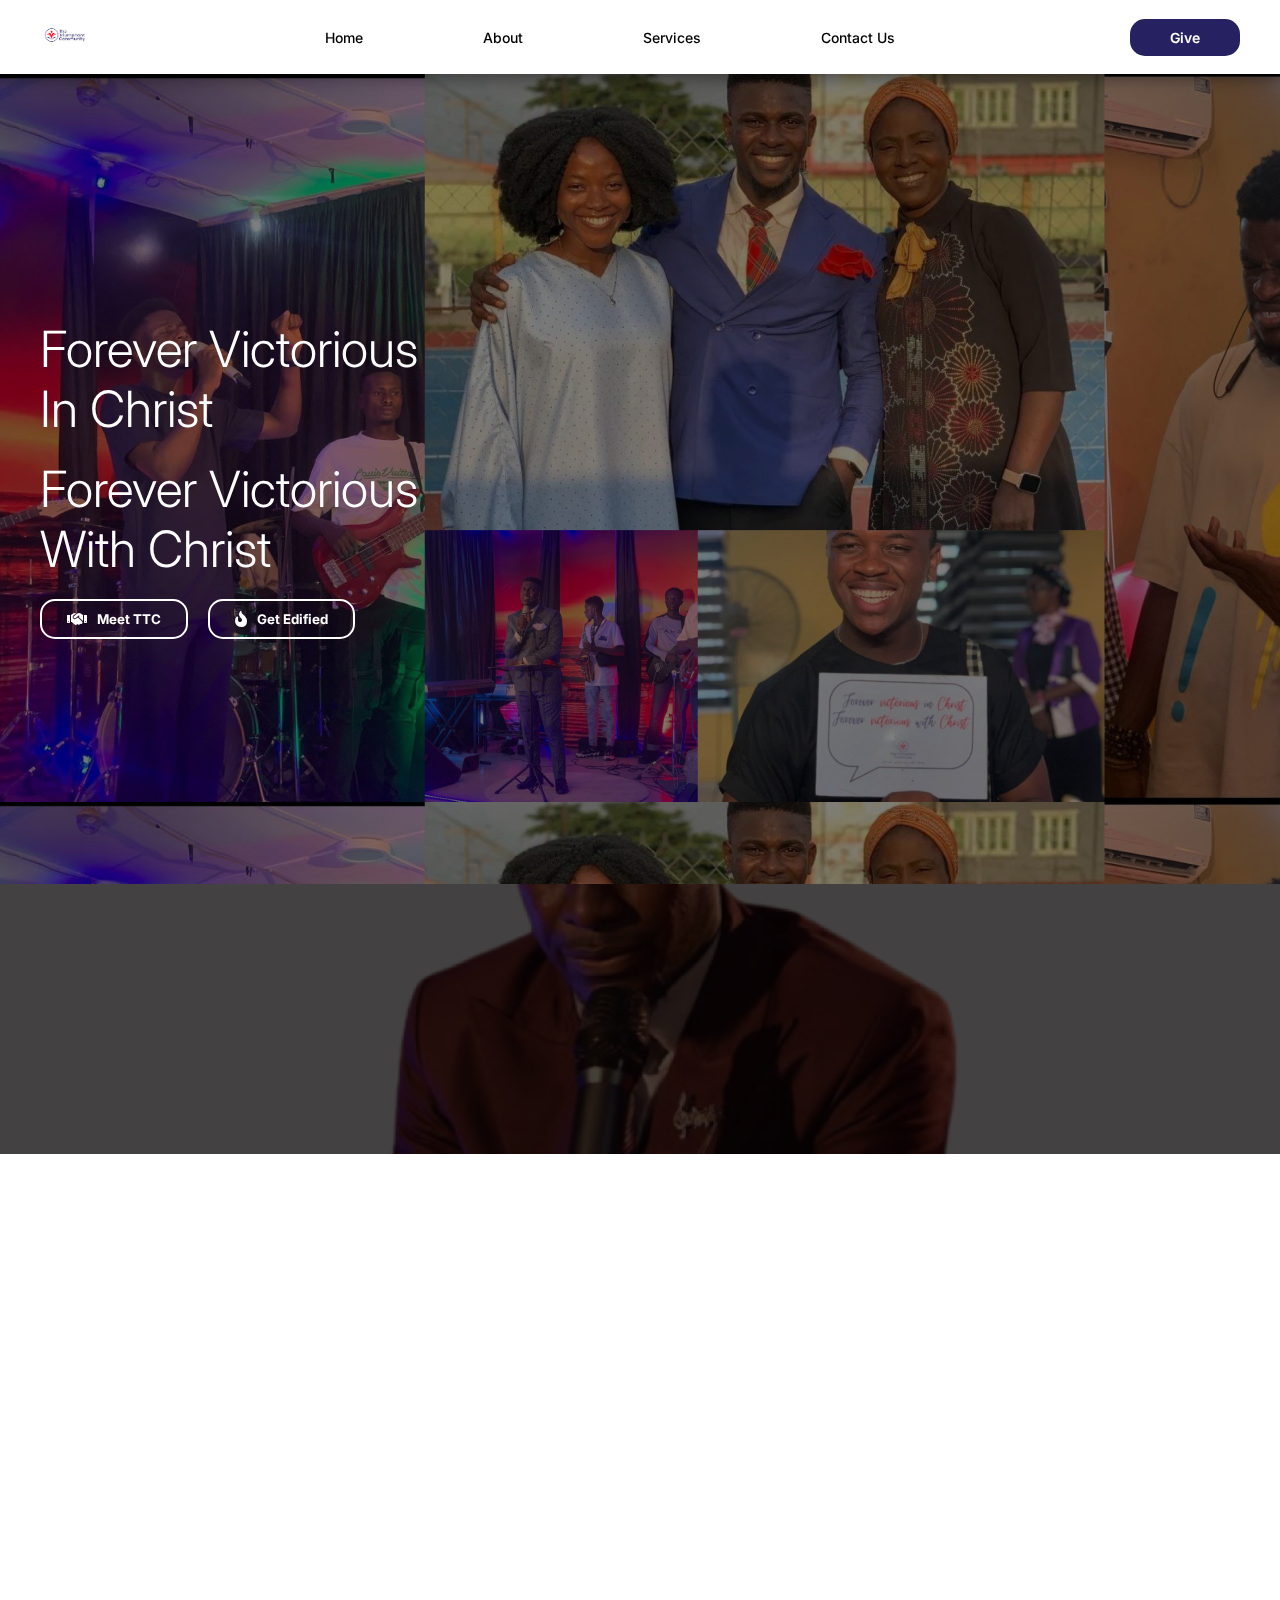
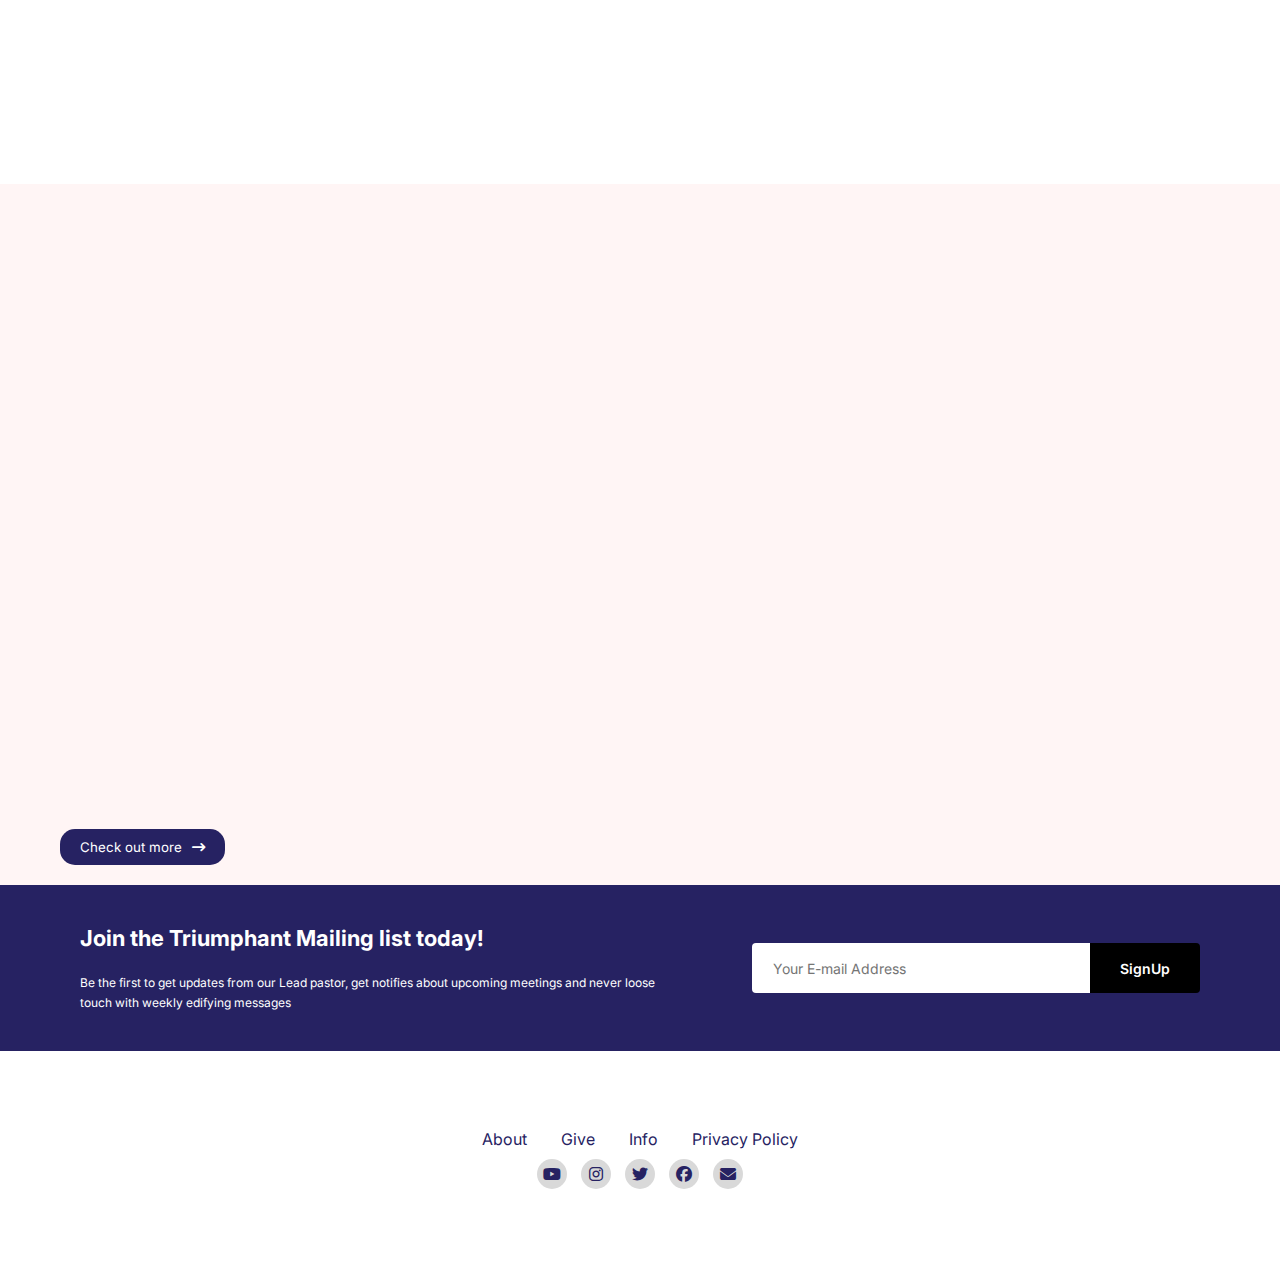
==== commit 894aa4b0: "Sixth Commit" ====
--- a/index.html
+++ b/index.html
@@ -29,16 +29,16 @@
     <!-- HERO SECTION -->
     <section id="hero">
         <!-- <img src="/Assets/Main.png" alt=""> -->
-        <h2>Forever Victorious <br> In Christ</h2>
-        <h2>Forever Victorious <br> With Christ</h2>
+        <h2 class="app-hidden">Forever Victorious <br> In Christ</h2>
+        <h2 class="app-hidden">Forever Victorious <br> With Christ</h2>
 
         <div>
-            <div class="meet">
+            <div class="meet hidden">
                 <i class="fas fa-handshake"></i>
                 <h5>Meet TTC</h5>
             </div>
 
-            <div class="edified">
+            <div class="edified hidden">
                 <i class="fas fa-fire-flame-curved"></i>
                 <h5>Get Edified</h5>
             </div>
@@ -47,19 +47,19 @@
 
     <!-- MEET THE LEAD SECTION -->
     <section id="lead">
-        <h2>Meet the Lead</h2>
+        <h2 class="hidden">Meet the Lead</h2>
     </section>
 
     <!-- ABOUT SECTION -->
     <section id="about">
-        <div class="left">
+        <div class="left hidden">
             <h2>About Pastor Tony <br>Abraham</h2>
             <p>Pastor tony Abraham is the lead pastor of the triumphant community which is a <br> leading faith believing community that aims to see its members victorious in christ <br> and victorious with christ.
                 <br>
                 <br>
             Tony Abraham is a graduate of Economics from Covenant University. <br> He went on to obtain a “Master of Business Administration” degree at the University of Lagos. <br> His educational background and knack of business generally have found expression in a couple <br> of private business endeavours of his.</p>
         </div>
-        <div class="right">
+        <div class="right app-hidden">
             <img src="/Assets/1.png" alt="">
             <img class="img2" src="/Assets/2.png" alt="">
         </div>
@@ -67,12 +67,12 @@
 
     <!-- SERMON SECTION -->
     <section id="sermon">
-        <div class="top">
+        <div class="top hidden">
             <h2>Edify yourself</h2>
             <h6>catch up with latest sermons on the go and get blessed</h6>
         </div>
 
-        <div class="sermon-box">
+        <div class="sermon-box app-hidden">
             <div class="box-1">
                 <img src="/Assets/sermon 1.png" alt="sermon 1">
                 <h3>Breakfast</h3>
@@ -153,53 +153,6 @@
     </section>
 
     <!-- GALLERY SECTION -->
-    <section id="gallery">
-        <h2 class="title">Picture Peferct</h2>
-
-        <div class="gallery-wrapper">
-            <figure class="gallery-item">
-                <img src="/Assets/G1.png" alt="Image 1" class="item-image">
-                <figcaption class="item-description">
-                    <h2 class="name">Exclusive Pictures</h2>
-                </figcaption>
-            </figure>
-
-            <figure class="gallery-item">
-                <img src="/Assets/G2.png" alt="Image 1" class="item-image">
-                <figcaption class="item-description">
-                    <h2 class="name">Exclusive Pictures</h2>
-                </figcaption>
-            </figure>
-
-            <figure class="gallery-item">
-                <img src="/Assets/G3.png" alt="Image 1" class="item-image">
-                <figcaption class="item-description">
-                    <h2 class="name">Exclusive Pictures</h2>
-                </figcaption>
-            </figure>
-
-            <figure class="gallery-item">
-                <img src="/Assets/G4.png" alt="Image 1" class="item-image">
-                <figcaption class="item-description">
-                    <h2 class="name">Exclusive Pictures</h2>
-                </figcaption>
-            </figure>
-
-            <figure class="gallery-item">
-                <img src="/Assets/G5.png" alt="Image 1" class="item-image">
-                <figcaption class="item-description">
-                    <h2 class="name">Exclusive Pictures</h2>
-                </figcaption>
-            </figure>
-
-            <figure class="gallery-item">
-                <img src="/Assets/G6.png" alt="Image 1" class="item-image">
-                <figcaption class="item-description">
-                    <h2 class="name">Exclusive Pictures</h2>
-                </figcaption>
-            </figure>
-        </div>
-    </section>
 
     <!-- SUBSCRIBE SECTION -->
     <section id="subscribe" class="section-p1">
@@ -232,5 +185,7 @@
             <span class="dot"><i class="fas fa-envelope"></i></span>
         </div>
     </footer>
+
+    <script src="/Js/main.js"></script>
 </body>
 </html>--- a/Css/style.css
+++ b/Css/style.css
@@ -111,8 +111,8 @@
 }
 #hero h2{
     color: var(--White--);
-    font-size: 48px;
-    font-weight: 900;
+    font-size: 50px;
+    font-weight: 300;
     margin-left: 40px;
     margin-bottom: 20px;
 }
@@ -343,68 +343,7 @@
 
 
 /* GALLERY SECTION */
-#gallery{
-    max-width: 960px;
-    margin-inline: auto;
-    padding: 100px 15px;
-}
-.title{
-    margin-bottom: 50px;
-}
-.gallery-wrapper{
-    display: flex;
-    justify-content: space-between;
-    align-items: center;
-}
-.gallery-item{
-    position: relative;
-    isolation: isolate;
-    display: flex;
-    flex: 1;
-    height: 500px;
-    background: var(--White--);
-    padding: 25px;
-    opacity: 1;
-    overflow: hidden;
-    transition: flex 0.5s, opacity 0.25s;
-}
-.gallery-item:hover{
-    opacity: 1;
-    flex: 5;
-}
-.gallery-item:not(:hover){
-    opacity: 0.75;
-}
-.item-image{
-    position: absolute;
-    top: 0;
-    right: 0;
-    z-index: -1;
-    width: 100%;
-    height: 100%;
-    object-fit: contain;
-}
-.item-description{
-    align-self: flex-end;
-    text-transform: uppercase;
-    color: var(--White--);
-}
-.name{
-    font-size: 12px;
-    background: linear-gradient(90deg, #f32d5b,#ff009b);
-    padding-inline: 10px;
-    transform: translateY(-10px);
-}
-.name{
-    opacity: 0;
-    transition: opacity 0.25s, transform 0.3s;
-    transition-delay: .35s;
-}
-.gallery-item:hover .name{
-    opacity: 1;
-    transform: translateY(0);
-    transition-delay: 0s;
-}
+
 
 /* SUBSCRIBE SECTION */
 #subscribe{
@@ -480,14 +419,42 @@
     transition: .4s ease-in-out;
 }
 footer .dot:hover{
-    transform: scale(1.2);
+    transform: scale(1.5);
+    background-color: var(--Red--);
 }
 .dot i{
     color: var(--Blue--);
     font-size: 16px;
     text-align: center;
-}
-
+    transition: .4s ease-in-out;
+}
+.dot i:hover{
+    color: var(--White--);
+}
+
+/* ANIMATION */
+.hidden{
+    opacity: 0;
+    filter: blur(5px);
+    transform: translateX(-100%);
+    transition: all 1s;
+}
+.show{
+    opacity: 1;
+    filter: blur(0);
+    transform: translateX(0);
+}
+.app-hidden{
+    opacity: 0;
+    filter: blur(5px);
+    transform: translateX(50%);
+    transition: all 1s;
+}
+.app-show{
+    opacity: 1;
+    filter: blur(0);
+    transform: translateX(0);
+}
 
 
 
@@ -554,4 +521,78 @@
     align-items: center;
     justify-content: space-around;
     margin-bottom: 20px;
+}
+
+
+/* VISION & MISSION SECTION */
+#vision{
+    display: flex;
+    align-items: center;
+    justify-content: space-between;
+}
+.right{
+    text-align: center;
+}
+.right h2{
+    color: var(--Blue--);
+    margin-bottom: 40px;
+    font-size: 36px;
+    font-weight: 400;
+}
+.right h4{
+    color: var(--Blue--);
+    font-size: 20px;
+    font-weight: 300;
+    margin-bottom: 20px;
+}
+.right p{
+    color: var(--Black--);
+    font-size: 16px;
+    font-weight: 200;
+    margin-bottom: 40px;
+}
+
+
+/* TESTIMONY SECTION */
+#testimony{
+    background: rgba(217, 217, 217, 0.1);
+    text-align: center;
+    height: 50vh;
+}
+#testimony h3{
+    color: var(--Red--);
+    font-size: 32px;
+    font-weight: 400;
+}
+#testimony div{
+    display: flex;
+    align-items: center;
+    justify-content: space-between;
+    padding: 0 20px;
+}
+.testimony-container{
+    background: rgba(217, 217, 217, 0.29);
+    margin: 60px;
+    border-radius: 25px;
+    flex-direction: column;
+}
+.testimony-container p{
+    font-size: 14px;
+    font-weight: 300;
+    line-height: 20px;
+    letter-spacing: 1.1px;
+    margin-bottom: 40px;
+    padding: 20px;
+}
+.testimony-name{
+    margin-bottom: 20px;
+}
+.testimony-name i{
+    font-size: 5px;
+    margin-right: 5px;
+}
+.testimony-name h6{
+    font-size: 12px;
+    font-weight: 300;
+    margin-left: 5px;
 }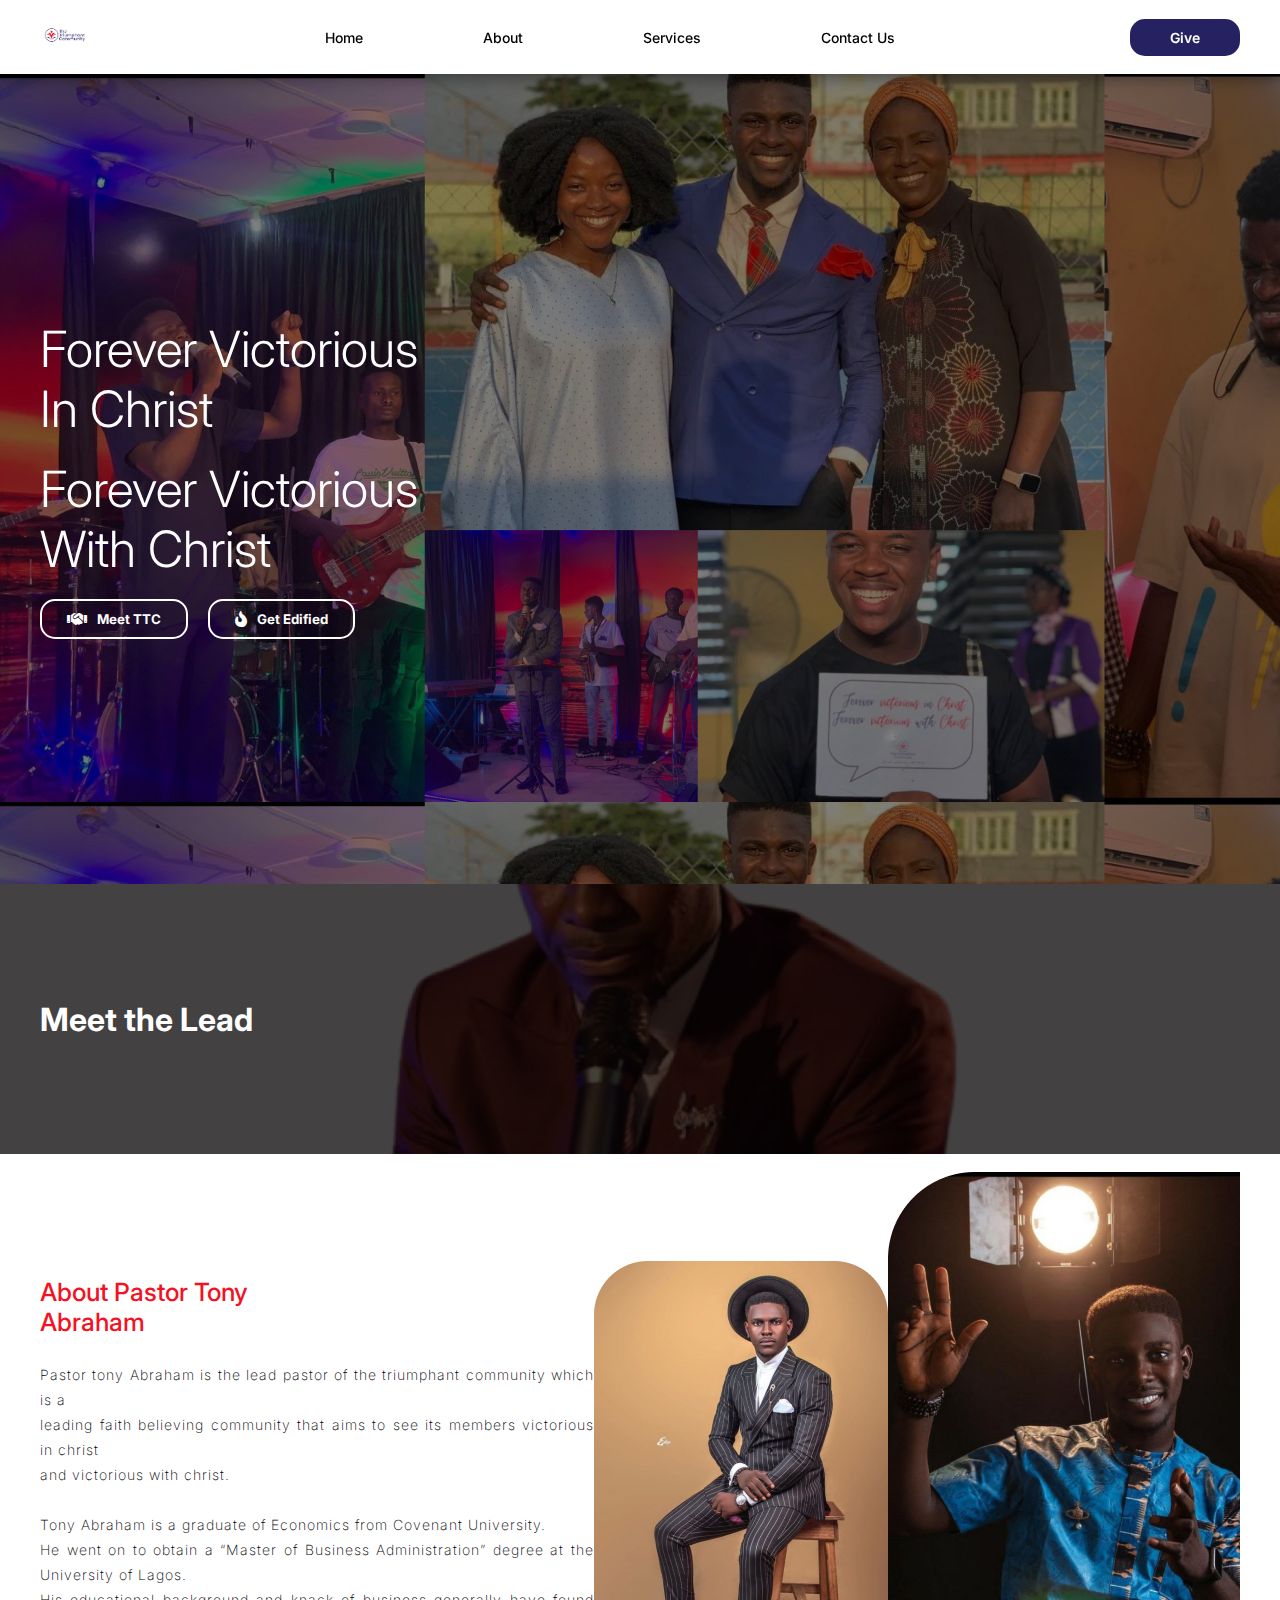
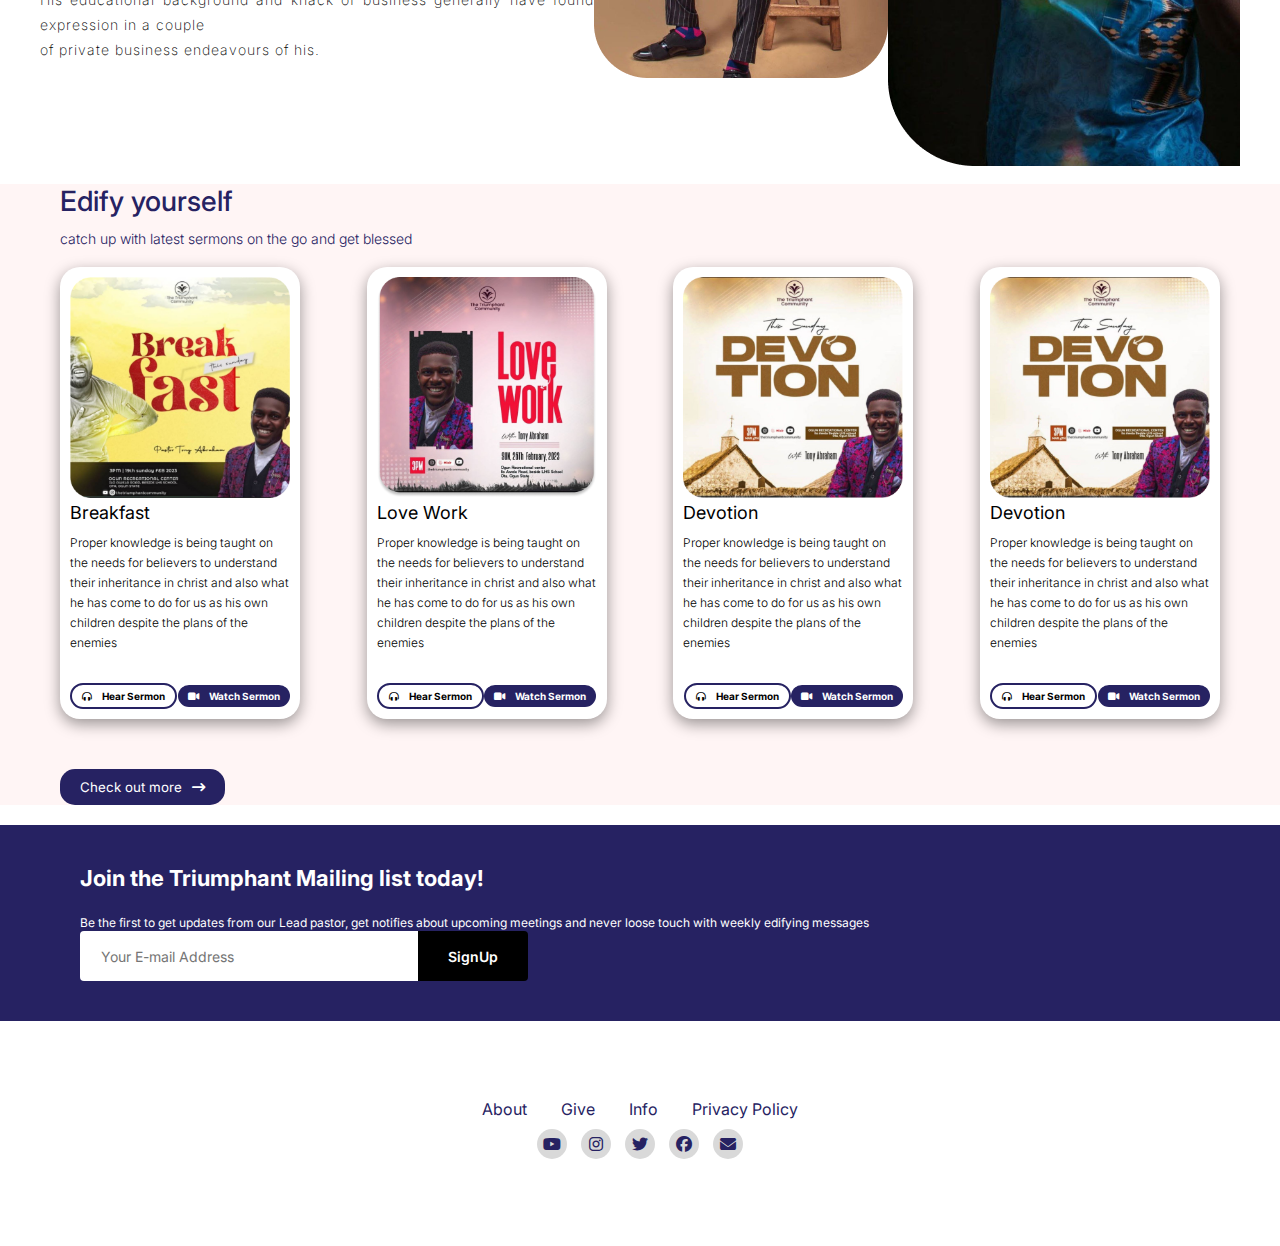
==== commit 1d0603a8: "Seventh Commit" ====
--- a/index.html
+++ b/index.html
@@ -20,25 +20,32 @@
                 <li><a href="about.html">About</a></li>
                 <li><a href="">Services</a></li>
                 <li><a href="">Contact Us</a></li>
+
+                <a href="#" id="close"><i class="far fa-times"></i></a>
             </ul>
         </div>
 
         <button>Give</button>
+
+        <div id="mobile">
+            <!-- <a href="cart.html"><i class="fal fa-shopping-bag"></i></a> -->
+            <i id="bar" class="fas fa-outdent"></i>
+        </div>
     </section>
 
     <!-- HERO SECTION -->
     <section id="hero">
         <!-- <img src="/Assets/Main.png" alt=""> -->
-        <h2 class="app-hidden">Forever Victorious <br> In Christ</h2>
-        <h2 class="app-hidden">Forever Victorious <br> With Christ</h2>
+        <h2 class="">Forever Victorious <br> In Christ</h2>
+        <h2 class="">Forever Victorious <br> With Christ</h2>
 
         <div>
-            <div class="meet hidden">
+            <div class="meet ">
                 <i class="fas fa-handshake"></i>
                 <h5>Meet TTC</h5>
             </div>
 
-            <div class="edified hidden">
+            <div class="edified ">
                 <i class="fas fa-fire-flame-curved"></i>
                 <h5>Get Edified</h5>
             </div>
@@ -47,19 +54,19 @@
 
     <!-- MEET THE LEAD SECTION -->
     <section id="lead">
-        <h2 class="hidden">Meet the Lead</h2>
+        <h2 class="">Meet the Lead</h2>
     </section>
 
     <!-- ABOUT SECTION -->
     <section id="about">
-        <div class="left hidden">
+        <div class="left ">
             <h2>About Pastor Tony <br>Abraham</h2>
             <p>Pastor tony Abraham is the lead pastor of the triumphant community which is a <br> leading faith believing community that aims to see its members victorious in christ <br> and victorious with christ.
                 <br>
                 <br>
             Tony Abraham is a graduate of Economics from Covenant University. <br> He went on to obtain a “Master of Business Administration” degree at the University of Lagos. <br> His educational background and knack of business generally have found expression in a couple <br> of private business endeavours of his.</p>
         </div>
-        <div class="right app-hidden">
+        <div class="right ">
             <img src="/Assets/1.png" alt="">
             <img class="img2" src="/Assets/2.png" alt="">
         </div>
@@ -67,12 +74,10 @@
 
     <!-- SERMON SECTION -->
     <section id="sermon">
-        <div class="top hidden">
-            <h2>Edify yourself</h2>
-            <h6>catch up with latest sermons on the go and get blessed</h6>
-        </div>
+        <h2>Edify yourself</h2>
+        <h6>catch up with latest sermons on the go and get blessed</h6>
 
-        <div class="sermon-box app-hidden">
+        <div class="sermon-box ">
             <div class="box-1">
                 <img src="/Assets/sermon 1.png" alt="sermon 1">
                 <h3>Breakfast</h3>
@@ -158,7 +163,7 @@
     <section id="subscribe" class="section-p1">
         <div class="mail">
             <h3>Join the Triumphant Mailing list today!</h3>
-            <span>Be the first to get updates from our Lead pastor, get notifies about upcoming meetings and never loose <br> touch with weekly edifying messages
+            <span>Be the first to get updates from our Lead pastor, get notifies about upcoming meetings and never loose touch with weekly edifying messages
             </span>
         </div>
 
--- a/Css/style.css
+++ b/Css/style.css
@@ -96,6 +96,13 @@
 #header button:hover{
     transform: scale(1.1);
 }
+#mobile{
+    display: none;
+}
+#close{
+    display: none;
+}
+
 
 
 /* HERO SECTION */
@@ -221,26 +228,25 @@
 /* SERMON SECTION */
 #sermon{
     background: #FFF5F5;
-    display: flex;
-    flex-wrap: wrap;
-}
-.top{
-    margin: 40px 60px;
-}
-.top h2{
+}
+#sermon h2{
+    margin: auto 60px;
     font-size: 28px;
     font-weight: 500;
     color: var(--Blue--);
     margin-bottom: 12px;
 }
-.top h6{
+#sermon h6{
+    margin: auto 60px;
     font-size: 14px;
     font-weight: 300;
     color: var(--Blue--);
+    margin-bottom: 20px;
 }
 .sermon-box{
     margin: auto 40px;
     display: flex;
+    flex-wrap: wrap;
     align-items: center;
     justify-content: space-between;
     margin-bottom: 50px;
@@ -349,8 +355,8 @@
 #subscribe{
     background: var(--Blue--);
     display: flex;
+    flex-wrap: wrap;
     justify-content: space-between;
-    flex-wrap: wrap;
     align-items: center;
 }
 #subscribe h3{
@@ -595,4 +601,227 @@
     font-size: 12px;
     font-weight: 300;
     margin-left: 5px;
+}
+
+
+
+
+
+
+
+
+
+
+
+
+
+
+
+
+
+
+
+
+
+
+
+
+
+
+
+
+
+
+
+
+
+
+
+
+
+
+
+
+
+
+
+
+
+
+
+
+
+
+
+
+
+
+
+
+
+
+
+
+
+
+
+
+
+
+
+
+
+
+
+
+
+
+
+
+
+
+
+
+
+
+
+
+
+
+
+
+
+
+
+
+
+
+
+
+
+
+
+
+
+/* MEDIA QUERY*/
+@media (max-width: 477px) {
+    #navbar {
+        display: flex;
+        flex-direction: column;
+        justify-content: flex-start;
+        align-items: flex-start;
+        position: fixed;
+        top: 0;
+        right: -300px;
+        height: 100vh;
+        width: 300px;
+        background-color: #e3e6f3;
+        box-shadow: 0 40px 60px rgba(0, 0, 0, 0.02);
+        padding: 80px 0 0 10px;
+        transition: 0.5s ;
+    }
+    #navbar.active{
+        right: 0px;
+    }
+    #navbar li{
+        margin-bottom: 25px;
+    }
+    #mobile{
+        display: flex;
+    }
+    #mobile i{
+        color: #1a1a1a;
+        font-size: 24px;
+        padding-left: 20px;
+    }
+    #close{
+        display: initial;
+        position: absolute;
+        top: 30px;
+        left: 30px;
+        color: #222;
+        font-size: 24px;
+    }
+    #hero {
+        height: 50vh;
+        background-size: cover;
+        background-repeat: no-repeat;
+        display: flex;
+        flex-direction: column;
+        align-items: flex-start;
+        justify-content: center;
+    }
+    #hero h2 {
+        font-size: 28px;
+    }
+    .meet {
+        padding: 5px 10px;
+    }
+    .edified {
+        padding: 5px 10px;
+    }
+
+    #lead {
+        background-size: contain;
+    }
+    #lead h2 {
+        font-size: 22px;
+    }
+
+    #about {
+        flex-direction: column;
+        margin: auto 20px;
+    }
+    .right img{
+        display: none;
+    }
+    #about .left h2 {
+        margin-top: 20px;
+        font-size: 24px;
+    }
+
+    .box-1 {
+        width: 100%;
+        margin-bottom: 20px;
+    }
+    #subscribe {
+        padding: 40px 20px;
+    }
+    #subscribe {
+        flex-direction: column;
+    }
+    #subscribe h3 {
+        font-size: 18px;
+        margin-bottom: 10px;
+        text-align: center;
+    }
+    #subscribe span {
+        font-size: 10px;
+        text-align: justify;
+        margin-bottom: 10px;
+        text-align: center;
+    }
+    #subscribe input {
+        height: 3.125rem;
+        padding: 0 1.25rem;
+        font-size: 10px;
+        width: 50%;
+        border: 1px solid transparent;
+        border-radius: 4px;
+        outline: none;
+        border-top-right-radius: 0;
+        border-bottom-right-radius: 0;
+    }
+    button .normal {
+        font-size: 14px;
+        font-weight: 600;
+        padding: 10px 15px;
+        color: black;
+        background-color: white;
+        border-radius: 4px;
+        cursor: pointer;
+        border: none;
+        outline: none;
+        transition: 0.25s;
+    }
 }